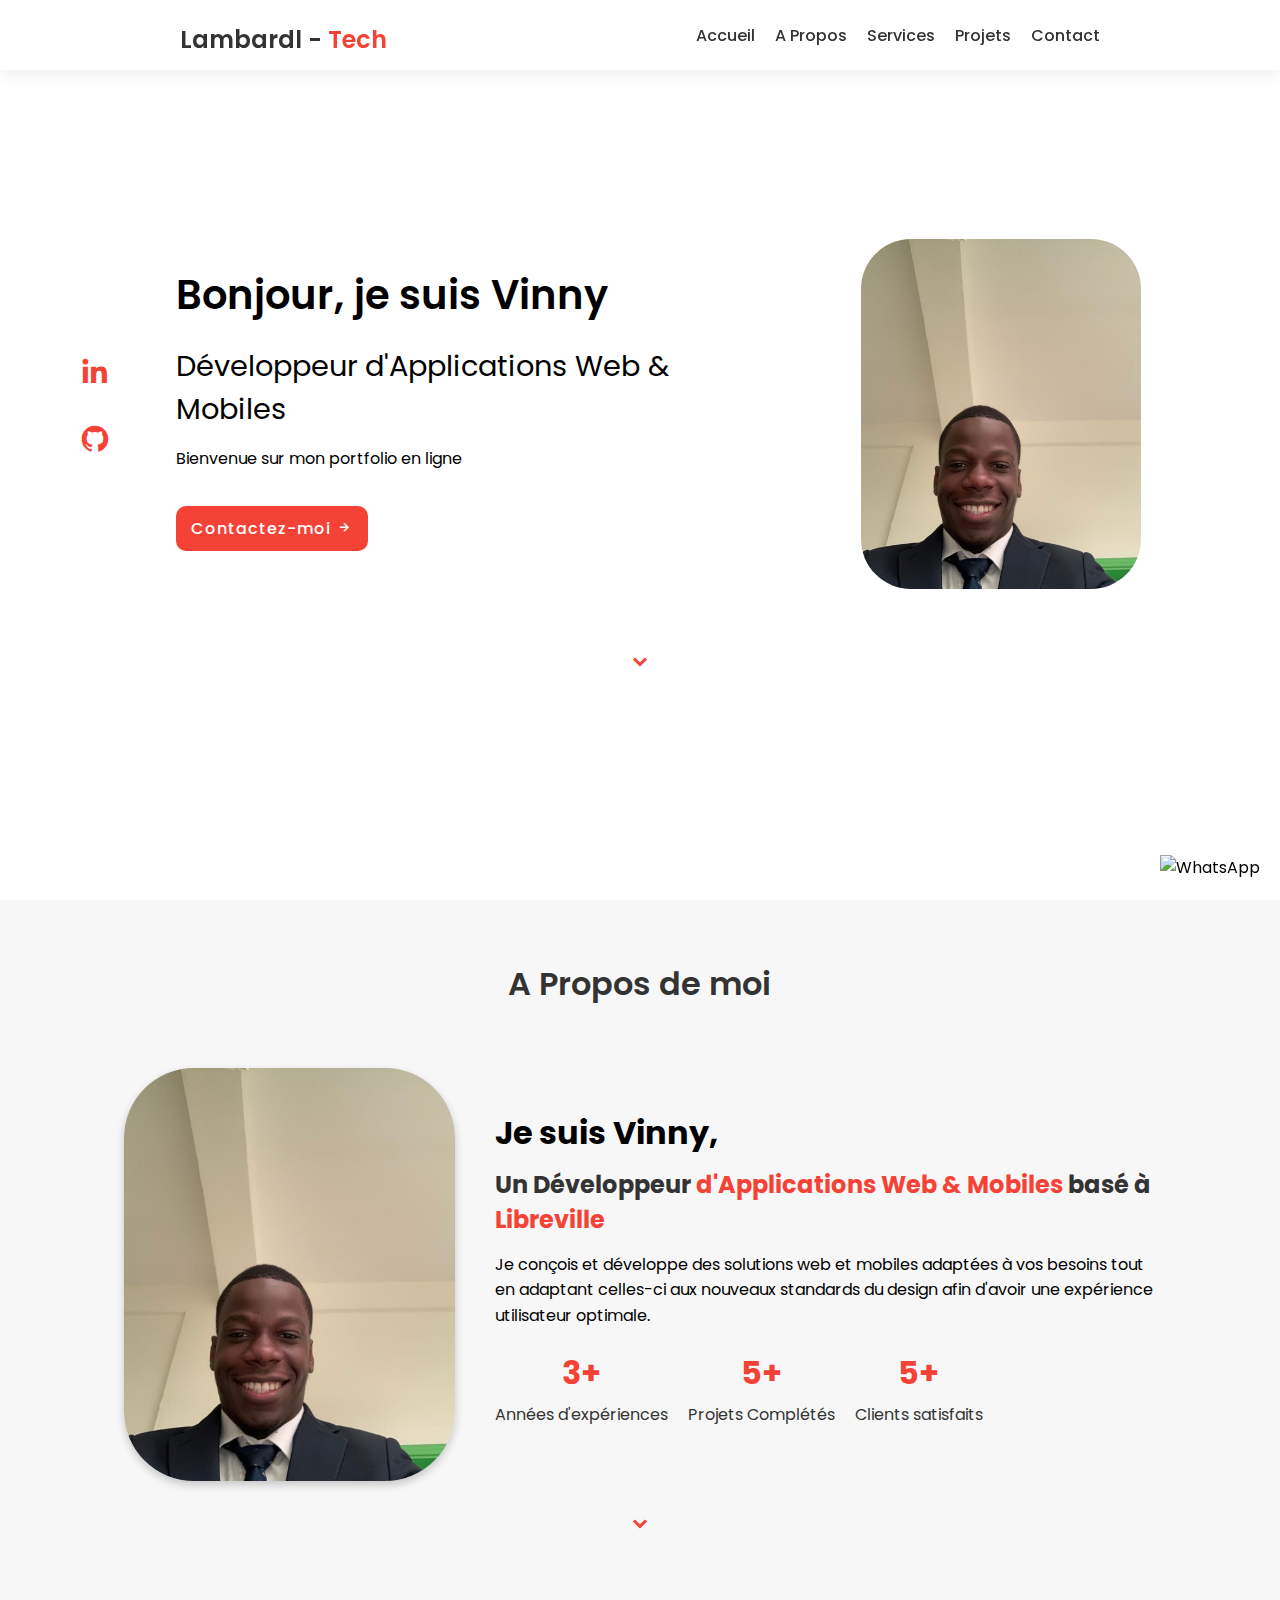
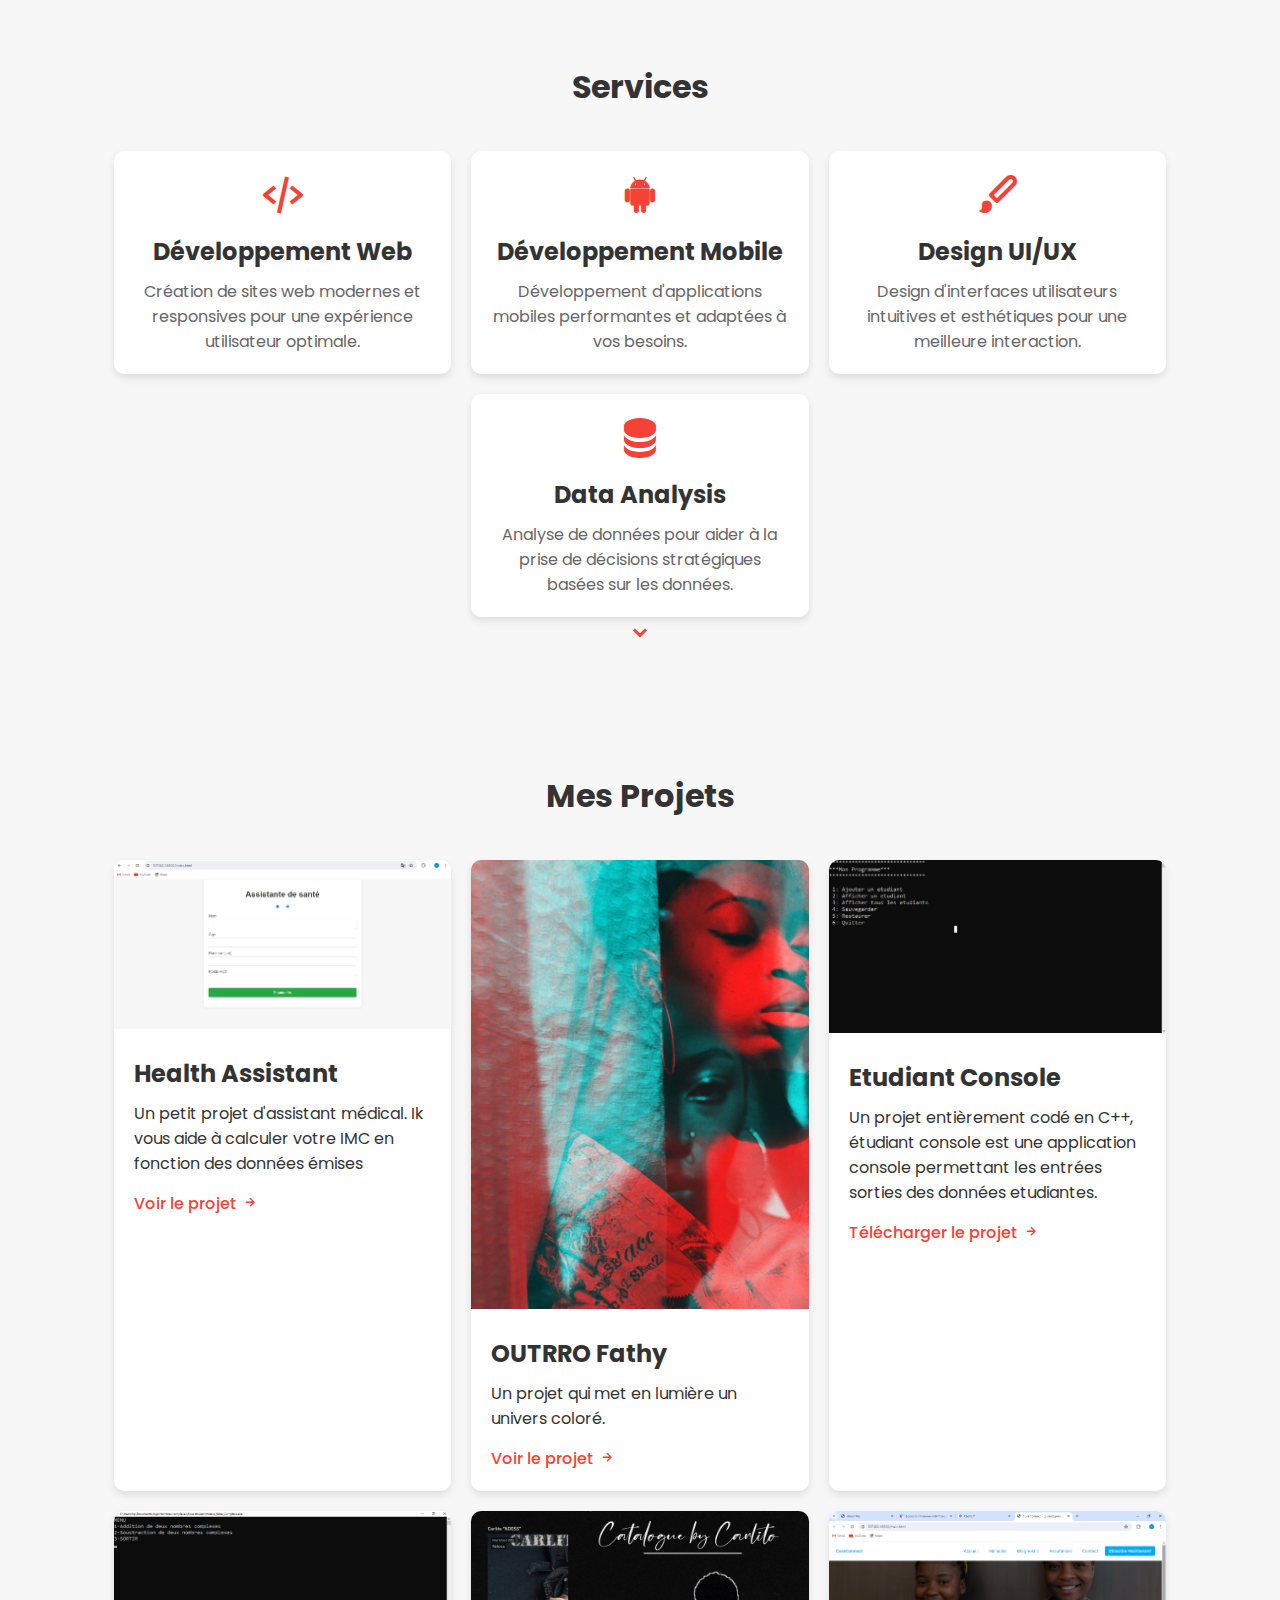
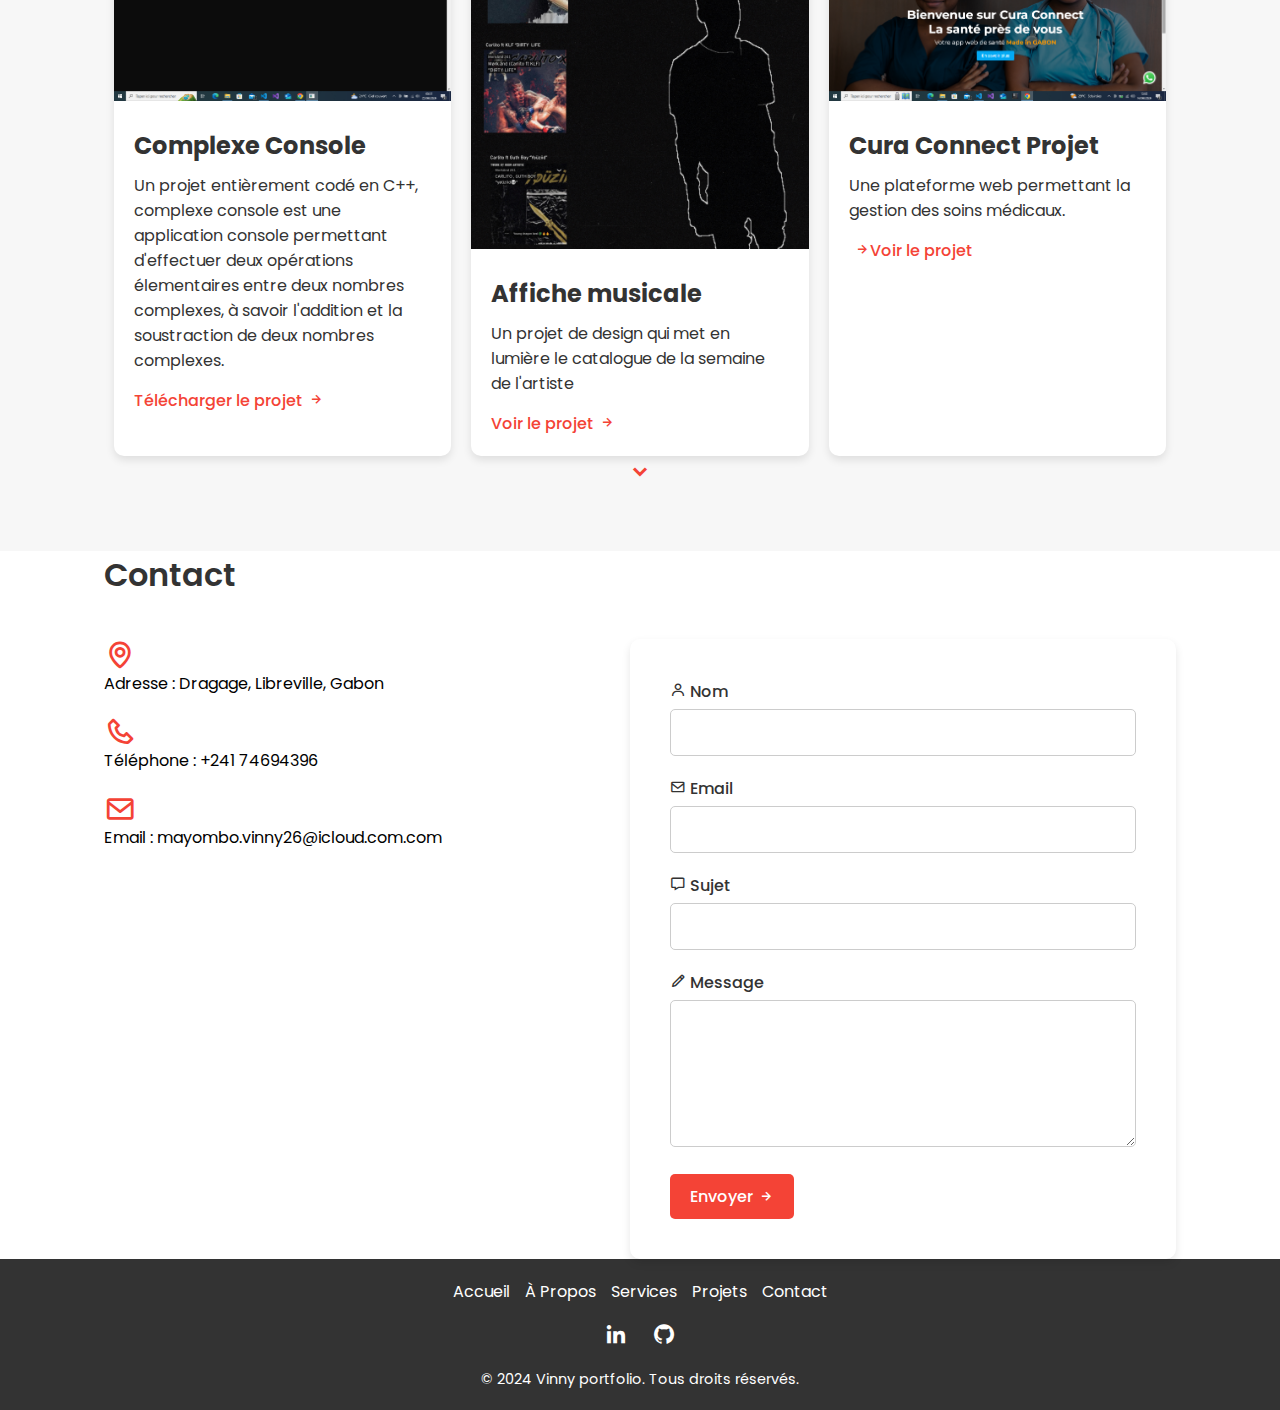
==== index.html @ c919f377 "changes" ====
<!DOCTYPE html>
<html lang="fr">
<head>
    <meta charset="UTF-8">
    <meta name="viewport" content="width=device-width, initial-scale=1.0">
    <meta name="description" content="Portfolio de Vinny, développeur d'applications web et mobile, présentant des projets et compétences en développement logiciel">
    <meta name="keywords" content="développement web, portfolio gabon, applications web, applications mobiles, Gabon">
    <link rel="stylesheet" href="styles/styles.css">

   
    <link href='https://unpkg.com/boxicons@2.1.4/css/boxicons.min.css' rel='stylesheet'>
    <link rel="preconnect" href="https://fonts.googleapis.com">
    <link rel="preconnect" href="https://fonts.gstatic.com" crossorigin>
    <link href="https://fonts.googleapis.com/css2?family=Poppins:ital,wght@0,100;0,200;0,300;0,400;0,500;1,100;1,200;1,300;1,400;1,500&display=swap" rel="stylesheet">

    <title>About Me</title>
</head>

<body>
  <!--Header part start-->
  <header class="header">
    <a href="./index.html" class="logo">
        <h1>Lambardl - <span>Tech</span></h1>
    </a>

    <ul class="menu">
        <li><a href="#home">Accueil</a></li>
        <li><a href="#about">A Propos</a></li>
        <li><a href="#services">Services</a></li>
        <li><a href="#projects">Projets</a></li>
        <li><a href="#contact">Contact</a></li>
    </ul>

    <div class="btn-menu">
        <i class="bx bx-menu"></i>
    </div>

    <!--WhatsApp dialog start-->
     <!--WhatsApp Dialog end-->

  </header>
  <!--Header part end-->

  <!--Section hero start-->

  <section class="hero hero-center" id="hero">
    <div class="hero-content">
        <div class="hero-social-media">
            <a href="https://www.linkedin.com/in/vinny-mayombo-82986121a?utm_source=share&utm_campaign=share_via&utm_content=profile&utm_medium=ios_app" target="_blank"><i class="bx bxl-linkedin"></i></a>
            <a href="https://github.com/Lambardl"><i class="bx bxl-github"></i></a>
        </div>

        <div class="hero-info">
            <h2>Bonjour, je suis Vinny</h2>
            <h3>Développeur d'Applications Web & Mobiles</h3>
            <p>Bienvenue sur mon portfolio en ligne</p>
            <a href="#contact" class="hero-btn">Contactez-moi<i class='bx bx-right-arrow-alt'></i></a>
        </div>

        <div class="hero-img">
            <img src="Img/vinny (2).JPG" alt="Photo du développeur web">
        </div>
    </div>
    <a href="#about" class="scroll-down-btn"><i class='bx bxs-chevron-down'></i></a>

    <div class="whatsapp-icon" id="whatsappIcon">
        <img src="https://upload.wikimedia.org/wikipedia/commons/6/6b/WhatsApp.svg" alt="WhatsApp">
    </div>
    <div class="whatsapp-dialog" id="whatsappDialog">
        <div class="dialog-header">
            <h2>Contactez-moi sur WhatsApp</h2>
            <span class="close-btn" id="closeBtn">&times;</span>
        </div>
        <div class="dialog-body">
            <p>Scannez le code QR ou cliquez sur le bouton ci-dessous pour discuter avec moi sur WhatsApp.</p>
            <img src="img/qr.jpeg" alt="QR Code WhatsApp">
            <a href="https://wa.me/+24174694396" target="_blank">Ouvrir WhatsApp</a>
        </div>
    </div>
  </section>
  <!--Section hero end-->

  <!--Section About start-->
  <section class="about" id="about">
    <div class="about-content hero-center">
        <h1 class="section-title-01">A Propos de moi</h1>
        <div class="content hero-center">
            <div class="about-img">
                <img src="Img/vinny (2).JPG" alt="Photo du développeur">
            </div>

            <div class="about-info">
                <div class="about-desc">
                    <h3>Je suis Vinny,</h3>
                    <h4>Un Développeur <span>d'Applications Web & Mobiles</span> basé à <span>Libreville</span></h4>
                    <p>
                        Je conçois et développe des solutions web et mobiles adaptées à vos besoins tout en adaptant 
                        celles-ci aux nouveaux standards du design afin d'avoir une expérience utilisateur optimale.
                    </p>
                </div>

                <ul class="about-list">
                    <li class="about-list-item">
                        <h3>3+</h3>
                        <span>Années d'expériences</span>
                    </li>

                    <li class="about-list-item">
                        <h3>5+</h3>
                        <span>Projets Complétés</span>
                    </li>

                    <li class="about-list-item">
                        <h3>5+</h3>
                        <span>Clients satisfaits</span>
                    </li>
                </ul>
            </div>
        </div>
        <a href="#services" class="scroll-down-btn"><i class='bx bxs-chevron-down'></i></a>
    </div>
  </section>
  <!--Section About end-->

  <!--Section services start-->
  <section class="services" id="services">
    <div class="services-content hero-center">
        <h1 class="section-title-01">Services</h1>
        <div class="services-list">
            <div class="service-item">
                <i class='bx bx-code-alt'></i>
                <h3>Développement Web</h3>
                <p>Création de sites web modernes et responsives pour une expérience utilisateur optimale.</p>
            </div>
            <div class="service-item">
                <i class='bx bxl-android'></i>
                <h3>Développement Mobile</h3>
                <p>Développement d'applications mobiles performantes et adaptées à vos besoins.</p>
            </div>
            <div class="service-item">
                <i class='bx bxs-paint'></i>
                <h3>Design UI/UX</h3>
                <p>Design d'interfaces utilisateurs intuitives et esthétiques pour une meilleure interaction.</p>
            </div>
            <div class="service-item">
                <i class='bx bxs-data'></i>
                <h3>Data Analysis</h3>
                <p>Analyse de données pour aider à la prise de décisions stratégiques basées sur les données.</p>
            </div>
        </div>
        <a href="#projets" class="scroll-down-btn"><i class='bx bxs-chevron-down'></i></a>
    </div>
</section>
<!--Section services end-->

<!--Section projets start-->
<section class="projects" id="projects">
    <div class="projects-content hero-center">
        <h1 class="section-title-01">Mes Projets</h1>
        <div class="projects-list">
            <div class="project-item">
                <img src="Img/Capture d’écran (133).png" alt="Project 1">
                <div class="project-info">
                    <h3>Health Assistant</h3>
                    <p>Un petit projet d'assistant médical. Ik vous aide à calculer votre IMC en fonction des données émises</p>
                    <a href="projet.html" class="project-link">Voir le projet<i class='bx bx-right-arrow-alt'></i></a>
                </div>
            </div>
            <div class="project-item">
                <img src="Img/OUTRRO FATHY.jpg" alt="Project 2">
                <div class="project-info">
                    <h3>OUTRRO Fathy</h3>
                    <p>Un projet qui met en lumière un univers coloré.</p>
                    <a href="Img/OUTRRO FATHY.jpg" class="project-link">Voir le projet<i class='bx bx-right-arrow-alt'></i></a>
                </div>
            </div>

            <div class="project-item">
                <img src="Img/Capture d’écran (135).png" alt="Project 2">
                <div class="project-info">
                    <h3>Etudiant Console</h3>
                    <p>Un projet entièrement codé en C++, étudiant console est une application console permettant les entrées sorties des données etudiantes.</p>
                    <a href="Etudiant_console.zip" class="project-link">Télécharger le projet<i class='bx bx-right-arrow-alt'></i></a>
                </div>
            </div>

            <div class="project-item">
                <img src="Img/Capture d’écran (136).png" alt="Project 2">
                <div class="project-info">
                    <h3>Complexe Console</h3>
                    <p>Un projet entièrement codé en C++, complexe console est une application console permettant d'effectuer deux opérations élementaires entre deux nombres complexes, à savoir l'addition et la soustraction de deux nombres complexes.</p>
                    <a href="Algo Nombres complexes.zip" class="project-link">Télécharger le projet<i class='bx bx-right-arrow-alt'></i></a>
                </div>
            </div>

            <div class="project-item">
                <img src="Img/BANIERE CARLITO1.jpg" alt="Project 2">
                <div class="project-info">
                    <h3>Affiche musicale</h3>
                    <p>Un projet de design qui met en lumière le catalogue de la semaine de l'artiste</p>
                    <a href="Img/BANIERE CARLITO1.jpg" class="project-link">Voir le projet<i class='bx bx-right-arrow-alt'></i></a>
                </div>
            </div>
            <div class="project-item">
                <img src="Img/cura.png" alt="Project 3">
                <div class="project-info">
                    <h3>Cura Connect Projet</h3>
                    <p>Une plateforme web permettant la gestion des soins médicaux.</p>
                    <a href="projet.html" class="project-link" target="_blank"><i class='bx bx-right-arrow-alt'></i>Voir le projet</a>
                </div>
            </div>
        </div>
    </div>
    <a href="#contact" class="scroll-down-btn"><i class='bx bxs-chevron-down'></i></a>

</section>
<!--Section projets end-->

<!--Section contact start-->
<section id="contact">
        <div class="contact-content hero-center">
        <h1 class="section-title-01">Contact</h1>
        <div class="contact-info">
            <div class="contact-details">
                <div class="contact-address">
                    <i class='bx bx-map'></i>
                    <p>Adresse : Dragage, Libreville, Gabon</p>
                </div>
                <div class="contact-phone">
                    <i class='bx bx-phone'></i>
                    <p>Téléphone : +241 74694396</p>
                </div>
                <div class="contact-email">
                    <i class='bx bx-envelope'></i>
                    <p>Email : mayombo.vinny26@icloud.com.com</p>
                </div>
                
            </div>

            <div class="contact-form">
                <form action="https://formspree.io/f/xpzvvyjk" method="post">
                    <div class="form-group">
                        <label for="name"><i class='bx bx-user'></i> Nom</label>
                        <input type="text" id="name" name="name" required>
                    </div>
                    <div class="form-group">
                        <label for="email"><i class='bx bx-envelope'></i> Email</label>
                        <input type="email" id="email" name="email" required>
                    </div>
                    <div class="form-group">
                        <label for="subject"><i class='bx bx-message'></i> Sujet</label>
                        <input type="text" id="subject" name="subject" required>
                    </div>
                    <div class="form-group">
                        <label for="message"><i class='bx bx-pencil'></i> Message</label>
                        <textarea id="message" name="message" rows="5" required></textarea>
                    </div>
                    <button type="submit" class="contact-btn">Envoyer <i class='bx bx-right-arrow-alt'></i></button>
                </form>
            </div>
        </div>
    </div>
</section>

<!--Section contact end-->



 









    <!--Footer part start-->
    <footer class="footer">
        <div class="footer-content">
            <div class="footer-links">
                <a href="#hero">Accueil</a>
                <a href="#about">À Propos</a>
                <a href="#services">Services</a>
                <a href="#projects">Projets</a>
                <a href="#contact">Contact</a>
            </div>
            <div class="footer-social-media">
                <a href="https://www.linkedin.com/in/vinny-mayombo-82986121a?utm_source=share&utm_campaign=share_via&utm_content=profile&utm_medium=ios_app"><i class="bx bxl-linkedin"></i></a>
                <a href="https://github.com/Lambardl"><i class="bx bxl-github"></i></a>
            </div>
            <div class="footer-info">
                <p>&copy; 2024 Vinny portfolio. Tous droits réservés.</p>
            </div>
        </div>
    </footer>
    <!--Footer part end-->

    <!--Script Js-->
    <script src="main.js"></script>
</body>
</html>
---- styles/styles.css ----
/*Reset and global start*/
*{
    padding: 0;
    margin: 0;
    box-sizing: border-box;
    font-family: 'Poppins', sans-serif;
    list-style: none;
    text-decoration: none;
    border: 0;
    outline: none;
}

img{
    width: 100%;
}

:root{
    --light-grey-color: #f7f7f7;
    --white-color: #fff;
    --yellow-color: #ffeb3b;
    --orange-color: #ff9800;
    --red-color: #f44336;
    --dark-red-color: #db271a;
    --medium-blue-color: #03a9f4;
    --dark-blue-color: #0288d1;
    --green-color: #4caf50;
    --black-color: #333;
}
/*Reset and global end*/

/*Header part start*/
.header{
    position: fixed;
    padding: 0 2%;
    top: 0;
    width: 100%;
    height: 70px;
    display: flex;
    align-items: center;
    justify-content: space-around;
    background: var(--white-color);
    z-index: 100;
    box-shadow: 0 0 20px rgb(0 0 0 /10%);
}

.header .logo h1{
    color: var(--black-color);
    font-size: 1.5rem;
    font-weight: 590;
    padding-top: 8px;
}

.header .logo  h1 span{
    color: var(--red-color);
}

.header .menu{
    display: flex;
    gap: 20px;
}

.header .menu li a{
    color: var(--black-color);
    font-size: 1rem;
    font-weight: 500;
}

.header .menu li a:hover{
    color: var(--dark-red-color);
    transition: all .4s ease;
}

.header .btn-menu{
    color: var(--red-color);
    font-size: 1.5rem;
    display: none;
}
/*Header part end*/


/*Section hero start*/
.hero {
    position: relative;
    max-width: 1250px;
    min-height: 100vh;
    margin: 0 auto;
    padding: 60px 5%;
    display: flex;
    flex-direction: column;
    justify-content: center;
    align-items: center;
    text-align: center;
}

.hero-content {
    display: flex;
    flex-wrap: wrap;
    justify-content: space-between;
    align-items: center;
    width: 100%;
    max-width: 1200px;
    gap: 20px;
}

.hero-social-media {
    display: flex;
    flex-direction: column;
    margin-right: 40px;
}

.hero-social-media a {
    color: var(--red-color);
    font-size: 2rem;
    margin: 10px 0;
    transition: transform 0.3s;
}

.hero-social-media a:hover {
    color: var(--dark-red-color);
    transform: translateY(-3px);
}

.hero-info {
    max-width: 600px;
    text-align: left;
}

.hero-info h2 {
    font-size: 2.5rem;
    font-weight: 600;
    margin-bottom: 20px;
}

.hero-info h3 {
    font-size: 1.8rem;
    font-weight: 400;
    margin-bottom: 15px;
}

.hero-info p {
    font-size: 1rem;
    max-width: 360px;
    margin-bottom: 10px;
}

.hero-btn {
    background: var(--red-color);
    color: var(--white-color);
    font-size: 1rem;
    font-weight: 500;
    display: inline-block;
    margin-top: 5px;
    padding: 10px 15px;
    letter-spacing: 1px;
    border-radius: 10px;
    transition: background 0.3s, transform 0.3s;
}

.hero-btn:hover {
    background: var(--dark-red-color);
    transform: translateY(-3px);
}

.hero-img {
    flex-shrink: 0;
}

.hero-img img {
    width: 70%;
    margin-top: 20px;
    max-width: 400px;
    border-radius: 50px;
    transition: transform 0.3s;
}

.hero-img img:hover {
    transform: scale(1.05);
}

.scroll-down-btn {
    font-size: 1.5rem;
    margin-top: 50px;
    color: var(--red-color);
    cursor: pointer;
}

.scroll-down-btn i {
    animation: scroll-down 2s ease infinite;
}

@keyframes scroll-down {
    0% {
        transform: translateY(0);
    }
    30% {
        transform: translateY(10px);
    }
    100% {
        transform: translateY(0);
    }
}
.whatsapp-icon {
    position: fixed;
    bottom: 20px;
    right: 20px;
    z-index: 1000;
    cursor: pointer;
    transition: transform 0.3s;
}

.whatsapp-icon img {
    width: 60px;
    height: 60px;
}

.whatsapp-icon:hover {
    transform: scale(1.1);
}

/* WhatsApp Dialog start */
.whatsapp-dialog {
    display: none;
    position: fixed;
    bottom: 80px;
    right: 20px;
    width: 300px;
    background-color: var(--white-color);
    box-shadow: 0 0 10px rgba(0, 0, 0, 0.3);
    border-radius: 10px;
    overflow: hidden;
    z-index: 1000;
}

.whatsapp-dialog .dialog-header {
    background-color: var(--green-color);
    color: var(--white-color);
    padding: 10px;
    display: flex;
    justify-content: space-between;
    align-items: center;
}

.whatsapp-dialog .dialog-header h2 {
    font-size: 1.2rem;
    margin: 0;
}

.whatsapp-dialog .dialog-header .close-btn {
    font-size: 1.5rem;
    cursor: pointer;
}

.whatsapp-dialog .dialog-body {
    padding: 10px;
    text-align: center;
}

.whatsapp-dialog .dialog-body img {
    width: 100%;
    height: auto;
    margin-bottom: 10px;
}

.whatsapp-dialog .dialog-body a {
    display: inline-block;
    background-color: var(--green-color);
    color: var(--white-color);
    padding: 10px 20px;
    border-radius: 5px;
    text-decoration: none;
    transition: background 0.3s;
}

.whatsapp-dialog .dialog-body a:hover {
    background-color: var(--dark-blue-color);
}

/*Section hero end*/

/*Section about start*/
.about {
    background: var(--light-grey-color);
    padding: 60px 0;
    text-align: center;
}

.about-content {
    max-width: 1200px;
    margin: 0 auto;
    padding: 0 5%;
}

.section-title-01 {
    font-size: 2rem;
    font-weight: 600;
    color: var(--black-color);
    position: relative;
    z-index: 1;
}


.content {
    display: flex;
    flex-wrap: wrap;
    justify-content: center;
    align-items: center;
    margin-top: 40px;
}

.about-img {
    flex: 1;
    margin: 20px;
}

.about-img img {
    width: 100%;
    max-width: 400px;
    border-radius: 70px;
    box-shadow: 0 4px 8px rgba(0, 0, 0, 0.2);
    transition: transform 0.3s ease;
}

.about-img img:hover {
    transform: scale(1.05);
}

.about-info {
    flex: 2;
    margin: 20px;
    text-align: left;
}

.about-desc h3 {
    font-size: 2rem;
    margin-bottom: 10px;
}

.about-desc h4 {
    font-size: 1.5rem;
    margin-bottom: 15px;
    color: var(--black-color);
}

.about-desc p {
    font-size: 1rem;
    margin-bottom: 20px;
    line-height: 1.6;
}

.about-desc span {
    color: var(--red-color);
    font-weight: bold;
}

.about-list {
    display: flex;
    gap: 20px;
    margin-bottom: 20px;
}

.about-list-item {
    text-align: center;
}

.about-list-item h3 {
    font-size: 2rem;
    color: var(--red-color);
    margin-bottom: 5px;
}

.about-list-item span {
    font-size: 1rem;
    color: var(--black-color);
}

.hero-btn {
    background: var(--red-color);
    color: var(--white-color);
    font-size: 1rem;
    font-weight: 500;
    display: inline-block;
    margin-top: 25px;
    padding: 10px 15px;
    letter-spacing: 1px;
    border-radius: 10px;
    transition: background 0.3s, transform 0.3s;
}

.hero-btn i {
    margin-left: 5px;
}

.hero-btn:hover {
    background: var(--dark-red-color);
    transform: translateY(-3px);
}
/*Section about end*/

/*Section services start*/
.services {
    background: var(--light-grey-color);
    padding: 60px 0;
    text-align: center;
}

.services-content {
    max-width: 1200px;
    margin: 0 auto;
    padding: 0 5%;
}

.services .section-title-01 {
    font-size: 2rem;
    font-weight: bold;
    color: var(--black-color);
    position: relative;
    z-index: 1;
}


.services-list {
    display: flex;
    flex-wrap: wrap;
    justify-content: center;
    gap: 20px;
    margin-top: 40px;
}

.service-item {
    background: var(--white-color);
    padding: 20px;
    width: calc(33.333% - 20px);
    box-shadow: 0 4px 8px rgba(0, 0, 0, 0.1);
    border-radius: 10px;
    text-align: center;
    transition: transform 0.3s ease;
}

.service-item i {
    font-size: 3rem;
    color: var(--red-color);
    margin-bottom: 15px;
}

.service-item h3 {
    font-size: 1.5rem;
    margin-bottom: 10px;
    color: var(--black-color);
}

.service-item p {
    font-size: 1rem;
    color: #666;
}

.service-item:hover {
    transform: translateY(-10px);
}
/*Section services end*/


/*Section projets start*/
.projects {
    background: var(--light-grey-color);
    padding: 60px 0;
    text-align: center;
}

.projects-content {
    max-width: 1200px;
    margin: 0 auto;
    padding: 0 5%;
}

.projects .section-title-01 {
    font-size: 2rem;
    font-weight: bold;
    color: var(--black-color);
    position: relative;
    z-index: 1;
}


.projects-list {
    display: flex;
    flex-wrap: wrap;
    justify-content: center;
    gap: 20px;
    margin-top: 40px;
}

.project-item {
    background: var(--white-color);
    border-radius: 10px;
    box-shadow: 0 4px 8px rgba(0, 0, 0, 0.1);
    overflow: hidden;
    width: calc(33.333% - 20px);
    transition: transform 0.3s ease;
    text-align: left;
}

.project-item img {
    width: 100%;
    height: auto;
}

.project-info {
    padding: 20px;
}

.project-info h3 {
    font-size: 1.5rem;
    color: var(--black-color);
    margin-bottom: 10px;
}

.project-info p {
    font-size: 1rem;
    color: var(--black-color);
    margin-bottom: 15px;
}

.project-link {
    display: inline-block;
    color: var(--red-color);
    font-size: 1rem;
    font-weight: 500;
    text-decoration: none;
    transition: color 0.3s;
}

.project-link i {
    margin-left: 5px;
}

.project-link:hover {
    color: var(--dark-red-color);
}

.project-item:hover {
    transform: translateY(-10px);
}
/*Section projets end*/

/*Section Contact start*/
.contact {
    background: var(--light-grey-color);
    padding: 60px 0;
    text-align: center;
}

.contact-content {
    max-width: 1200px;
    margin: 0 auto;
    padding: 0 5%;
}

.contact .section-title-01 {
    font-size: 3rem;
    font-weight: bold;
    color: var(--dark-blue-color);
    position: relative;
    z-index: 1;
}

.contact-info {
    display: flex;
    justify-content: center;
    align-items: flex-start;
    gap: 60px;
    margin-top: 40px;
}

.contact-details {
    flex: 1;
    text-align: left;
}

.contact-details div {
    margin-bottom: 20px;
}

.contact-details i {
    font-size: 2rem;
    margin-right: 10px;
    vertical-align: middle;
    color: var(--red-color);
}

.contact-form {
    flex: 1;
    background: var(--white-color);
    padding: 40px;
    box-shadow: 0 4px 8px rgba(0, 0, 0, 0.1);
    border-radius: 10px;
    text-align: left;
}

.form-group {
    margin-bottom: 20px;
}

.form-group label {
    display: block;
    margin-bottom: 5px;
    font-weight: 500;
    color: var(--black-color);
}

.form-group input,
.form-group textarea {
    width: 100%;
    padding: 10px;
    border: 1px solid #ccc;
    border-radius: 5px;
    font-size: 1rem;
    color: var(--black-color);
}

.contact-btn {
    background: var(--red-color);
    color: var(--white-color);
    font-size: 1rem;
    font-weight: 500;
    padding: 10px 20px;
    border: none;
    border-radius: 5px;
    cursor: pointer;
    display: flex;
    align-items: center;
}

.contact-btn i {
    margin-left: 5px;
}

.contact-btn:hover {
    background: var(--dark-red-color);
}
/*Section contact end*/








/*Footer part start*/
.footer {
    background: var(--black-color);
    color: var(--white-color);
    padding: 20px 0;
    text-align: center;
}

.footer-content {
    max-width: 1200px;
    margin: 0 auto;
    padding: 0 5%;
}

.footer-links {
    display: flex;
    justify-content: center;
    gap: 15px;
    margin-bottom: 15px;
}

.footer-links a {
    color: var(--white-color);
    text-decoration: none;
    font-size: 1rem;
}

.footer-links a:hover {
    text-decoration: underline;
}

.footer-social-media {
    margin-bottom: 15px;
}

.footer-social-media a {
    color: var(--white-color);
    font-size: 1.5rem;
    margin: 0 10px;
    text-decoration: none;
}

.footer-social-media a:hover {
    color: var(--red-color);
}

.footer-info p {
    font-size: 0.9rem;
    margin: 0;
}
/*Footer part end*/

/* Responsive Styles */
@media (max-width:1200px){
    .header {
        padding: 10px 20px;
    }

    .header .btn-menu {
        display: flex;
    }

    .header .menu {
        position: fixed;
        top: 0;
        left: 100%;
        height: 100vh;
        width: 100%;
        max-width: 300px;
        background: var(--white-color);
        flex-direction: column;
        justify-content: center;
        align-items: center;
        transition: 0.3s;
        z-index: 1000;
    }

    .header .menu li {
        margin-bottom: 20px;
    }

    .header .btn-menu i {
        cursor: pointer;
    }

    .header .menu.show {
        left: 0;
    }
}



@media (max-width: 768px) {
    .header {
        padding: 10px 20px;
    }

    .header .btn-menu {
        display: flex;
    }

    .header .menu {
        position: fixed;
        top: 0;
        left: 100%;
        height: 100vh;
        width: 100%;
        max-width: 300px;
        background: var(--white-color);
        flex-direction: column;
        justify-content: center;
        align-items: center;
        transition: 0.3s;
        z-index: 1000;
    }

    .header .menu li {
        margin-bottom: 20px;
    }

    .header .btn-menu i {
        cursor: pointer;
    }

    .header .menu.show {
        left: 0;
    }

    
}

@media screen and (max-width: 1024px) {
    .service-item {
        width: calc(50% - 20px);
    }
}

@media screen and (max-width: 768px) {
    .service-item {
        width: 100%;
    }
}

/* Styles pour la section Projets */

.projects {
    background: var(--light-grey-color);
    padding: 60px 0;
    text-align: center;
}

.projects-content {
    max-width: 1200px;
    margin: 0 auto;
    padding: 0 5%;
}

.projects .section-title-01 {
    font-size: 2rem;
    font-weight: bold;
    color: var(--black-color);
    position: relative;
    z-index: 1;
}

.projects-list {
    display: flex;
    flex-wrap: wrap;
    justify-content: center;
    gap: 20px;
    margin-top: 40px;
}

.project-item {
    background: var(--white-color);
    border-radius: 10px;
    box-shadow: 0 4px 8px rgba(0, 0, 0, 0.1);
    overflow: hidden;
    width: calc(33.333% - 20px);
    transition: transform 0.3s ease;
    text-align: left;
}

.project-item img {
    width: 100%;
    height: auto;
}

.project-info {
    padding: 20px;
}

.project-info h3 {
    font-size: 1.5rem;
    color: var(--black-color);
    margin-bottom: 10px;
}

.project-info p {
    font-size: 1rem;
    color: var(--black-color);
    margin-bottom: 15px;
}

.project-link {
    display: inline-block;
    color: var(--red-color);
    font-size: 1rem;
    font-weight: 500;
    text-decoration: none;
    transition: color 0.3s;
}

.project-link:hover {
    color: var(--dark-red-color);
}

.project-item:hover {
    transform: translateY(-10px);
}

@media screen and (max-width: 1024px) {
    .project-item {
        width: calc(50% - 20px);
    }
}

@media screen and (max-width: 768px) {
    .project-item {
        width: 100%;
    }
}

/* Styles pour la section Contact */

.contact {
    background: var(--light-grey-color);
    padding: 60px 0;
    text-align: center;
}

.contact-content {
    max-width: 1200px;
    margin: 0 auto;
    padding: 0 5%;
}

.contact .section-title-01 {
    font-size: 3rem;
    font-weight: bold;
    color: var(--dark-blue-color);
    position: relative;
    z-index: 1;
}

.contact-info {
    display: flex;
    justify-content: center;
    align-items: flex-start;
    gap: 60px;
}

/* Styles pour la section Contact (suite) */

.contact-details {
    flex: 1;
    text-align: left;
}

.contact-details div {
    margin-bottom: 20px;
}

.contact-details i {
    font-size: 2rem;
    margin-right: 10px;
    vertical-align: middle;
    color: var(--red-color);
}

.contact-form {
    flex: 1;
    background: var(--white-color);
    padding: 40px;
    box-shadow: 0 4px 8px rgba(0, 0, 0, 0.1);
    border-radius: 10px;
    text-align: left;
}

.form-group {
    margin-bottom: 20px;
}

.form-group label {
    display: block;
    margin-bottom: 5px;
    font-weight: 500;
    color: var(--black-color);
}

.form-group input,
.form-group textarea {
    width: 100%;
    padding: 10px;
    border: 1px solid #ccc;
    border-radius: 5px;
    font-size: 1rem;
    color: var(--black-color);
}

.contact-btn {
    background: var(--red-color);
    color: var(--white-color);
    font-size: 1rem;
    font-weight: 500;
    padding: 10px 20px;
    border: none;
    border-radius: 5px;
    cursor: pointer;
    display: flex;
    align-items: center;
}

.contact-btn i {
    margin-left: 5px;
}

.contact-btn:hover {
    background: var(--dark-red-color);
}

@media screen and (max-width: 768px) {
    .contact-info {
        flex-direction: column;
        gap: 40px;
    }
}

/* Styles pour la section Footer */

.footer {
    background: var(--black-color);
    color: var(--white-color);
    padding: 20px 0;
    text-align: center;
}

.footer-content {
    max-width: 1200px;
    margin: 0 auto;
    padding: 0 5%;
}

.footer-links {
    display: flex;
    justify-content: center;
    gap: 15px;
    margin-bottom: 15px;
}

.footer-links a {
    color: var(--white-color);
    text-decoration: none;
    font-size: 1rem;
}

.footer-links a:hover {
    text-decoration: underline;
}

.footer-social-media {
    margin-bottom: 15px;
}

.footer-social-media a {
    color: var(--white-color);
    font-size: 1.5rem;
    margin: 0 10px;
    text-decoration: none;
}

.footer-social-media a:hover {
    color: var(--red-color);
}

.footer-info p {
    font-size: 0.9rem;
    margin: 0;
}

/* Media queries généraux */

@media screen and (max-width: 1024px) {
    .hero-content {
        padding: 60px 3%;
    }
}

@media screen and (max-width: 768px) {
    .hero-content {
        padding: 60px 2%;
    }

    .hero-info,
    .hero-social-media {
        margin-right: 0;
        text-align: center;
    }

    .hero-social-media a {
        margin: 10px;
    }

    .hero-img img {
        margin-top: 10px;
    }

    .about-img,
    .about-info {
        flex: 1;
        margin: 10px 0;
    }

    .about-img img{
        width: 100px;
        border-radius: 20px;
    }

    .services-list,
    .projects-list,
    .contact-info {
        flex-direction: column;
        gap: 40px;
    }

    .service-item,
    .project-item {
        width: 100%;
    }

    .contact-details,
    .contact-form {
        flex: 100%;
        margin-right: 0;
    }

    .footer-links {
        flex-wrap: wrap;
    }
}
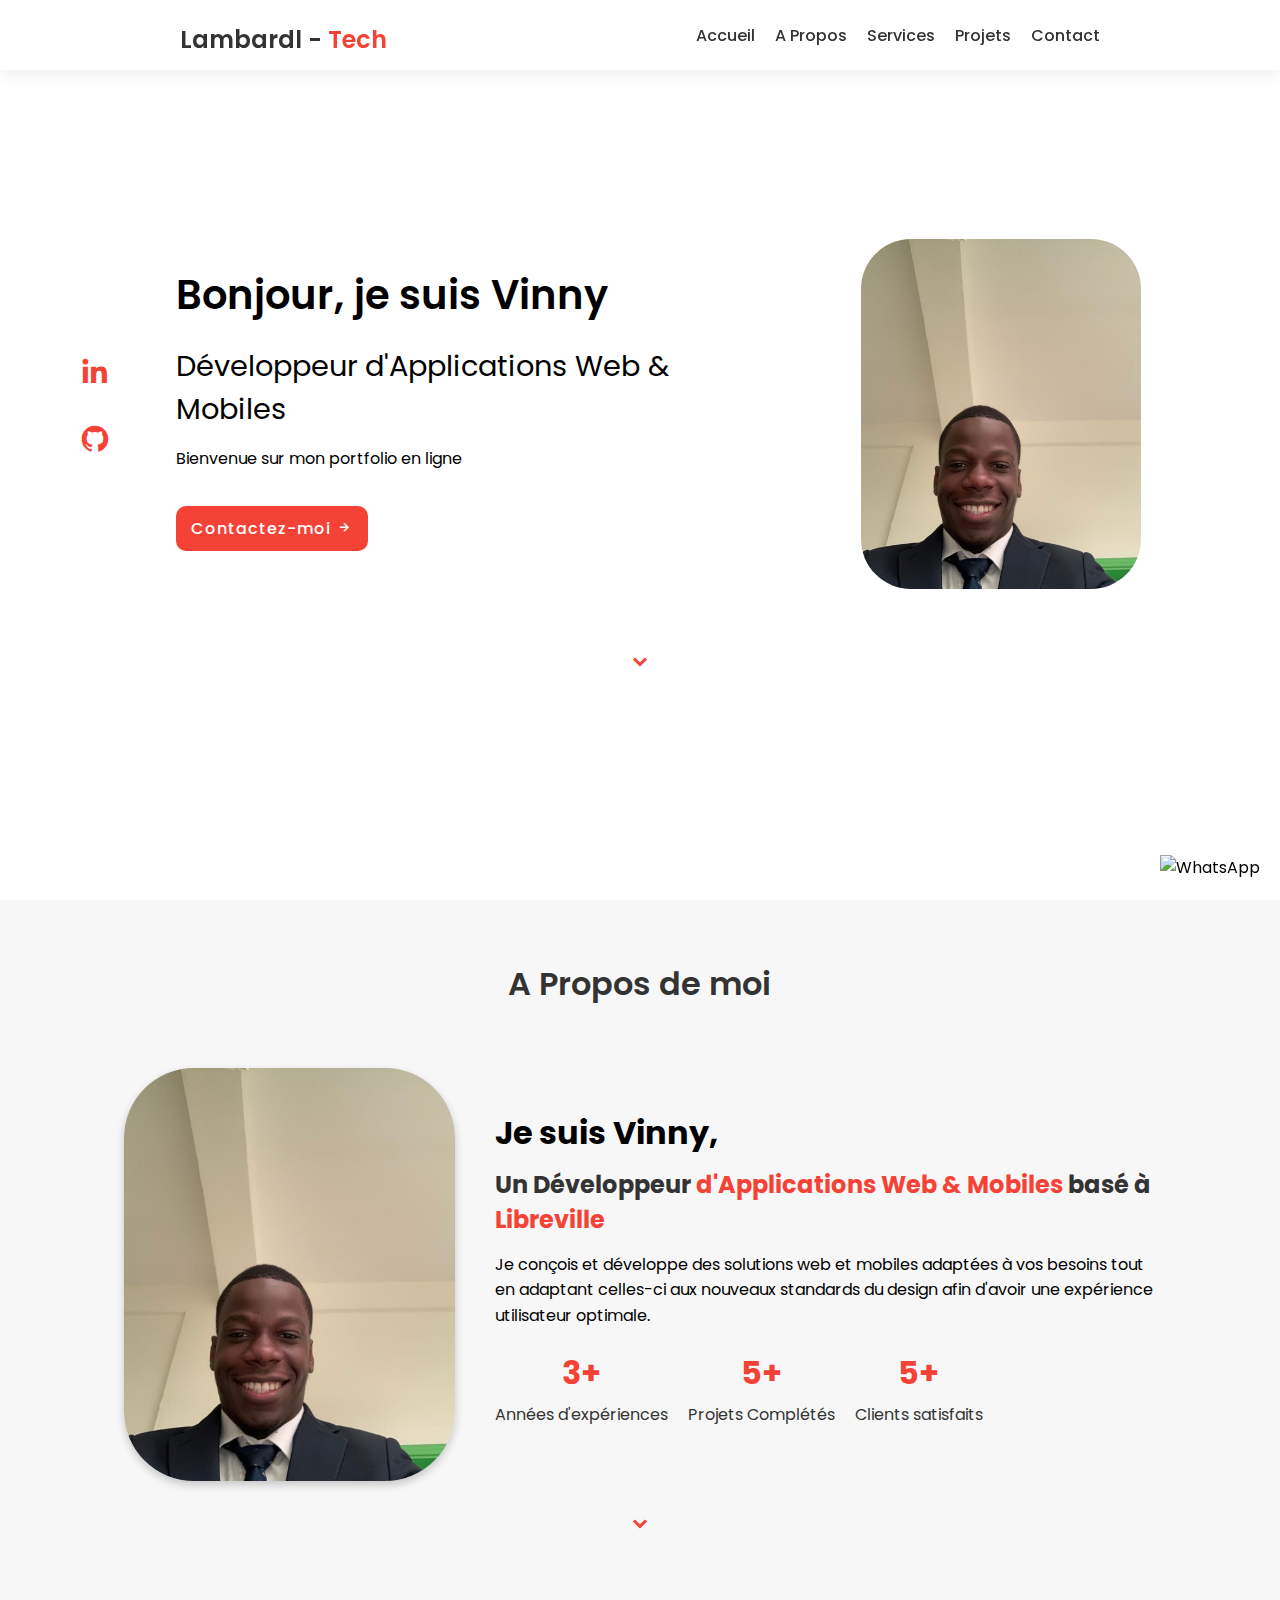
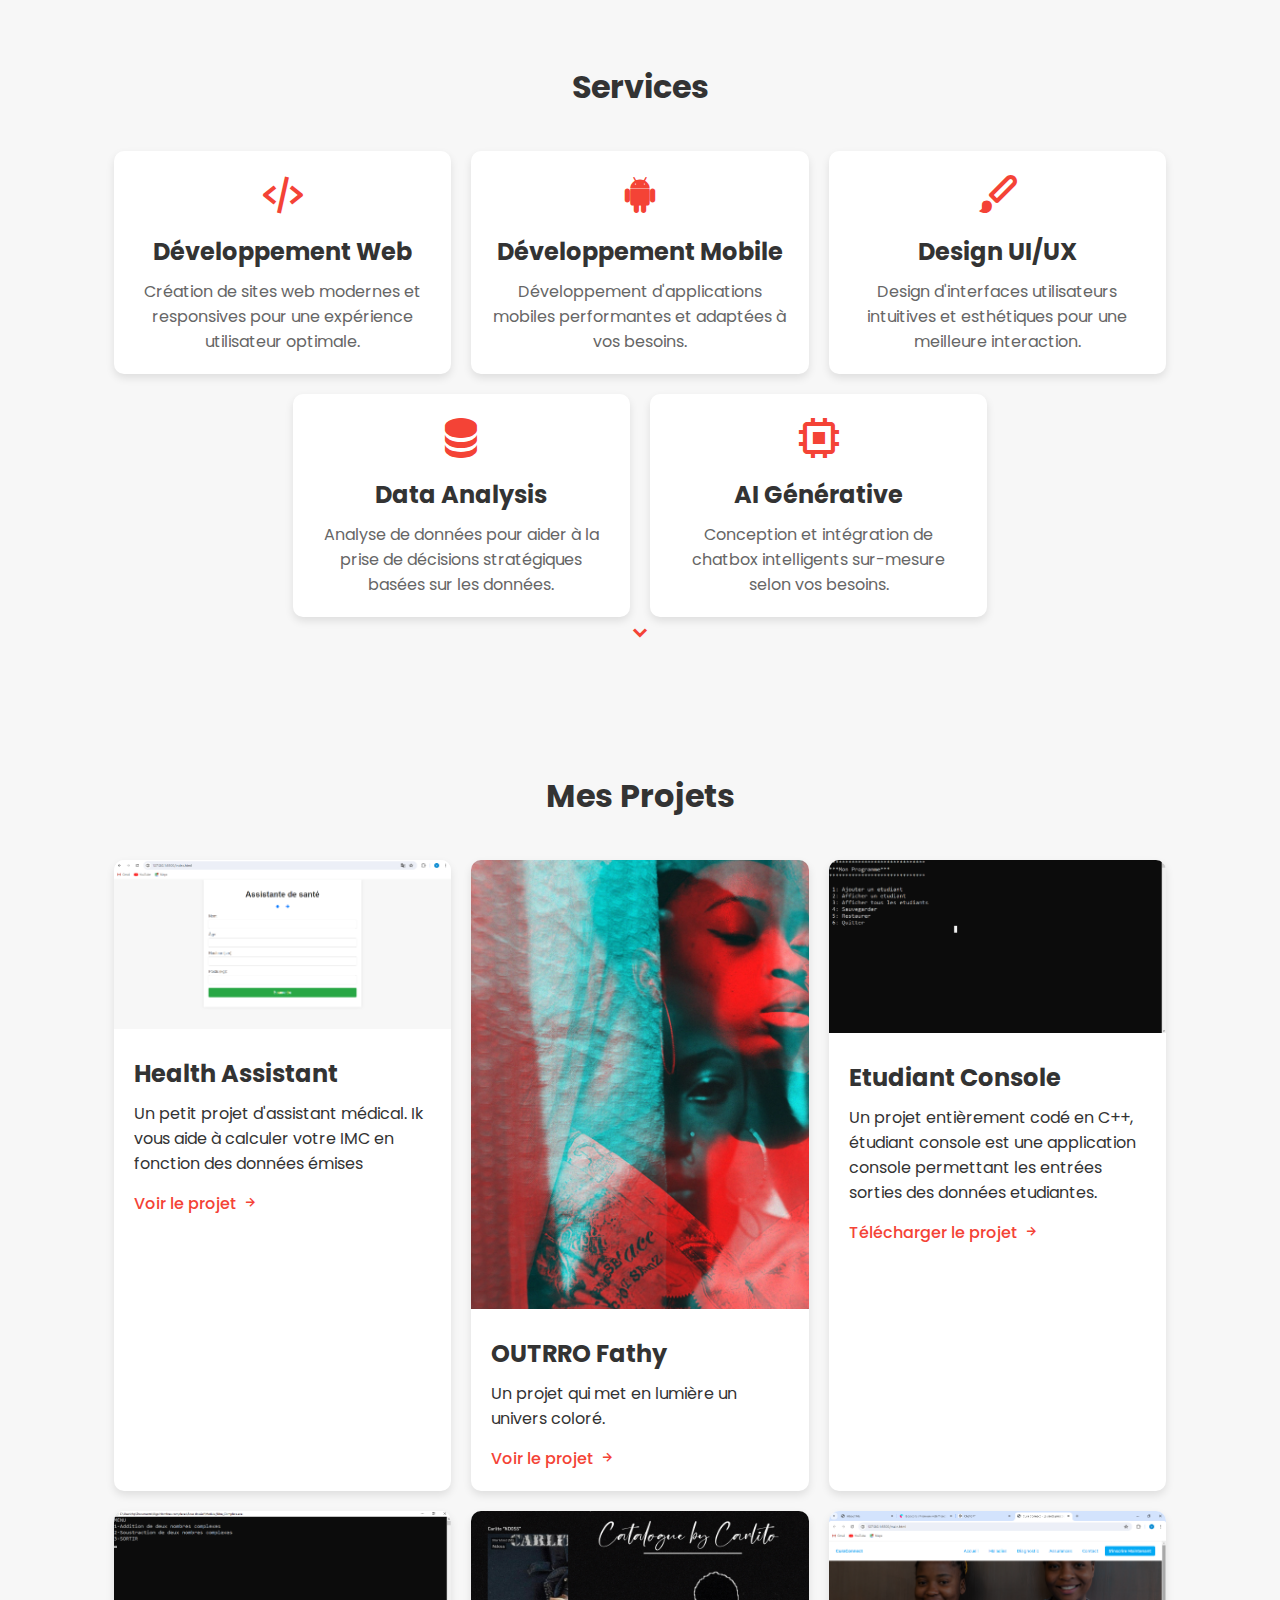
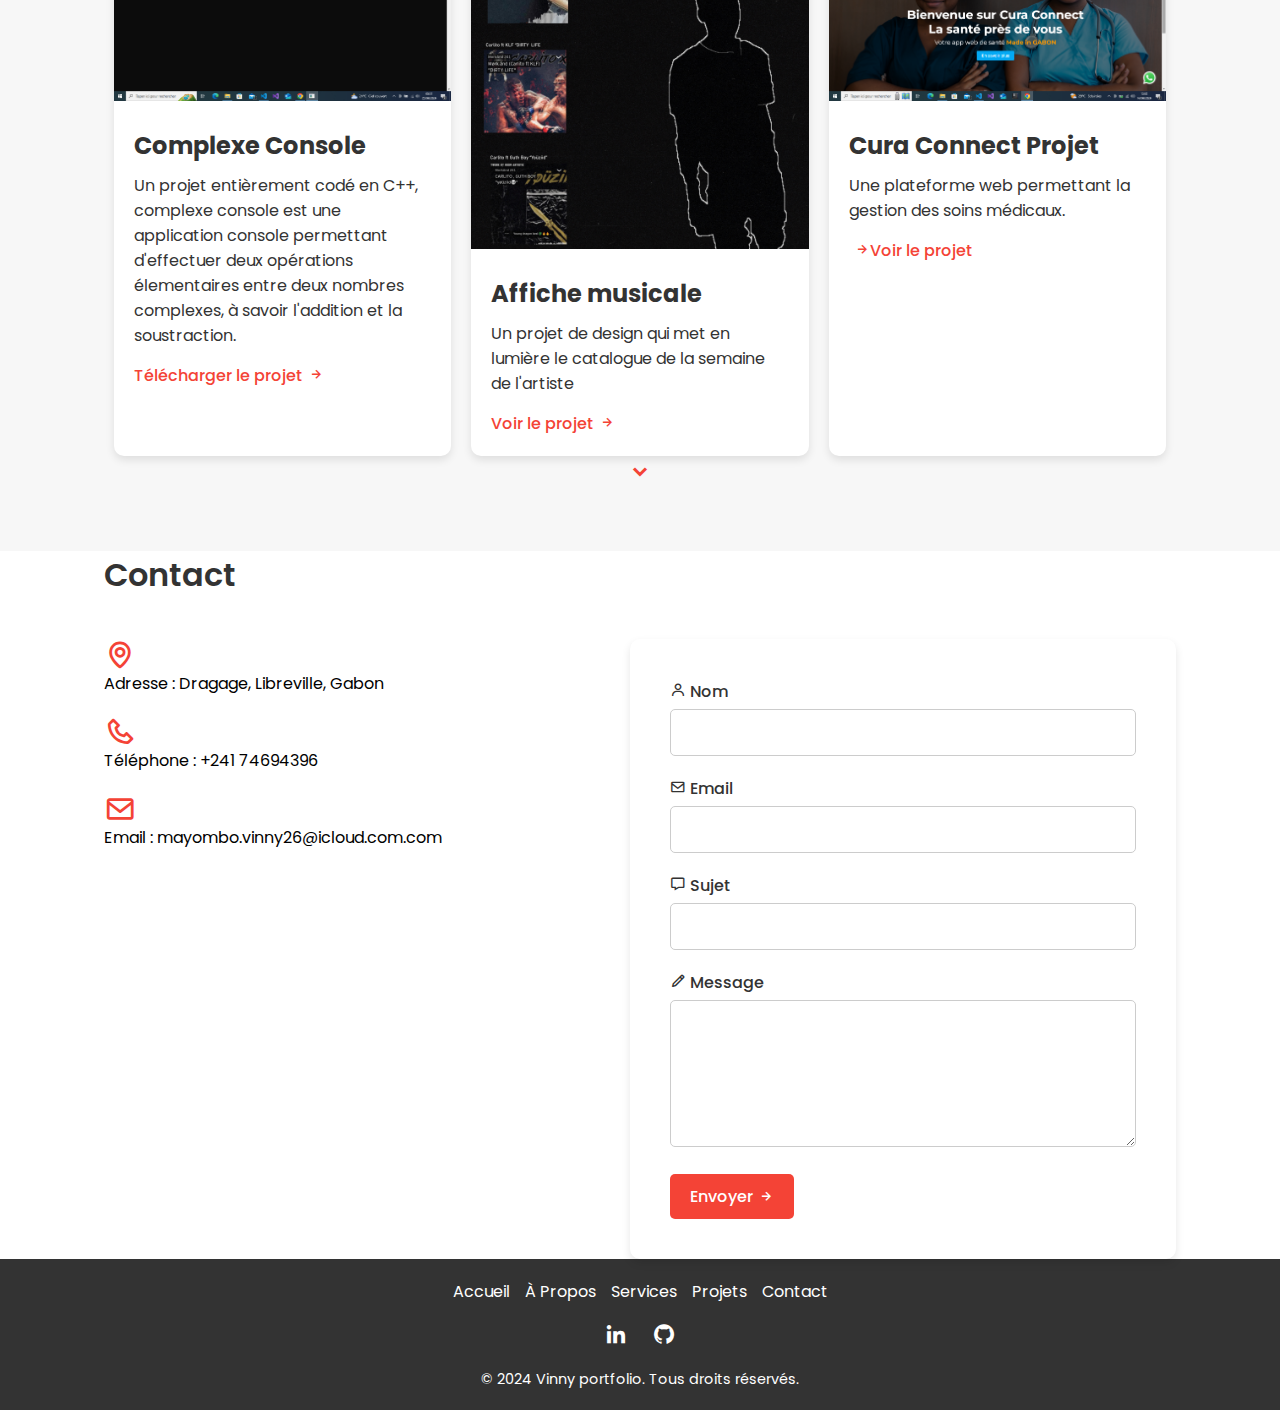
==== commit 51070207: "saves changes again" ====
--- a/index.html
+++ b/index.html
@@ -147,6 +147,13 @@
                 <h3>Data Analysis</h3>
                 <p>Analyse de données pour aider à la prise de décisions stratégiques basées sur les données.</p>
             </div>
+
+
+            <div class="service-item">
+                <i class='bx bx-chip'></i>
+                <h3>AI Générative</h3>
+                <p>Conception et intégration de chatbox intelligents sur-mesure selon vos besoins.</p>
+            </div>
         </div>
         <a href="#projets" class="scroll-down-btn"><i class='bx bxs-chevron-down'></i></a>
     </div>
@@ -188,7 +195,7 @@
                 <img src="Img/Capture d’écran (136).png" alt="Project 2">
                 <div class="project-info">
                     <h3>Complexe Console</h3>
-                    <p>Un projet entièrement codé en C++, complexe console est une application console permettant d'effectuer deux opérations élementaires entre deux nombres complexes, à savoir l'addition et la soustraction de deux nombres complexes.</p>
+                    <p>Un projet entièrement codé en C++, complexe console est une application console permettant d'effectuer deux opérations élementaires entre deux nombres complexes, à savoir l'addition et la soustraction.</p>
                     <a href="Algo Nombres complexes.zip" class="project-link">Télécharger le projet<i class='bx bx-right-arrow-alt'></i></a>
                 </div>
             </div>
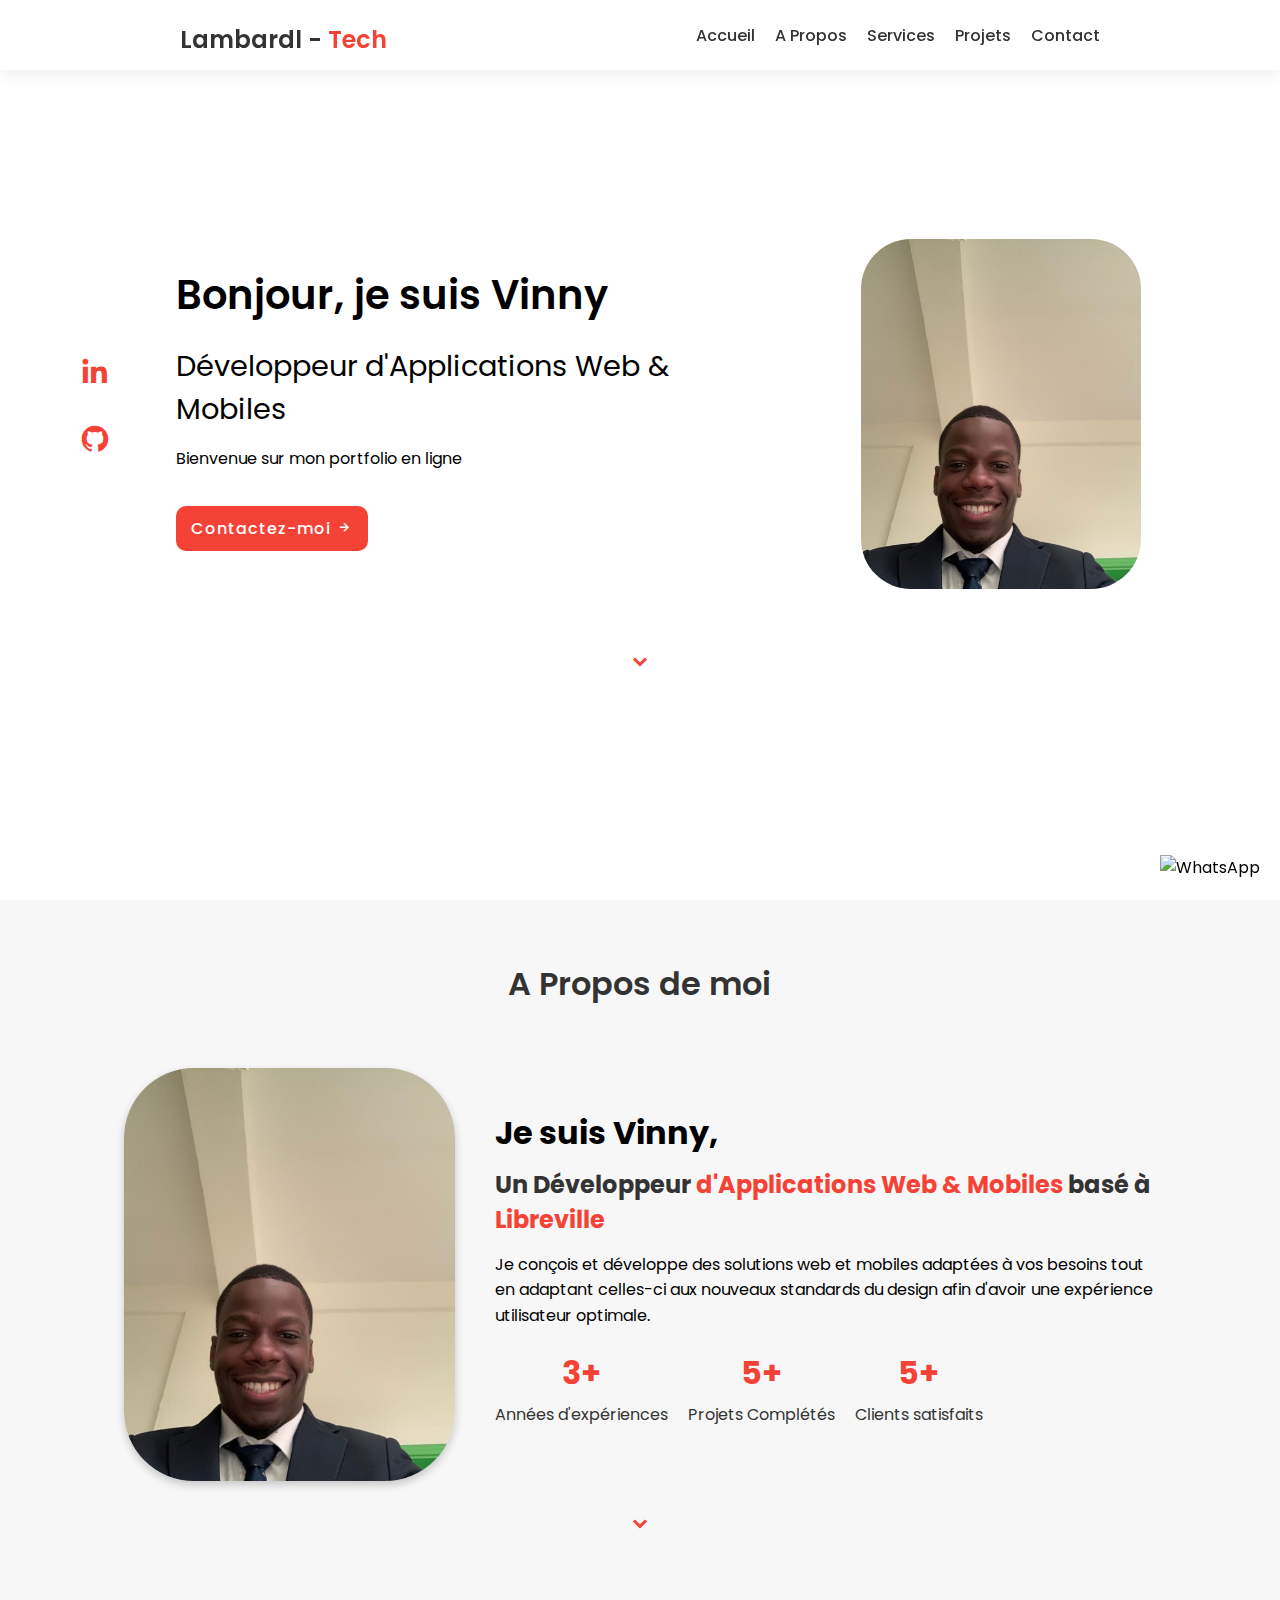
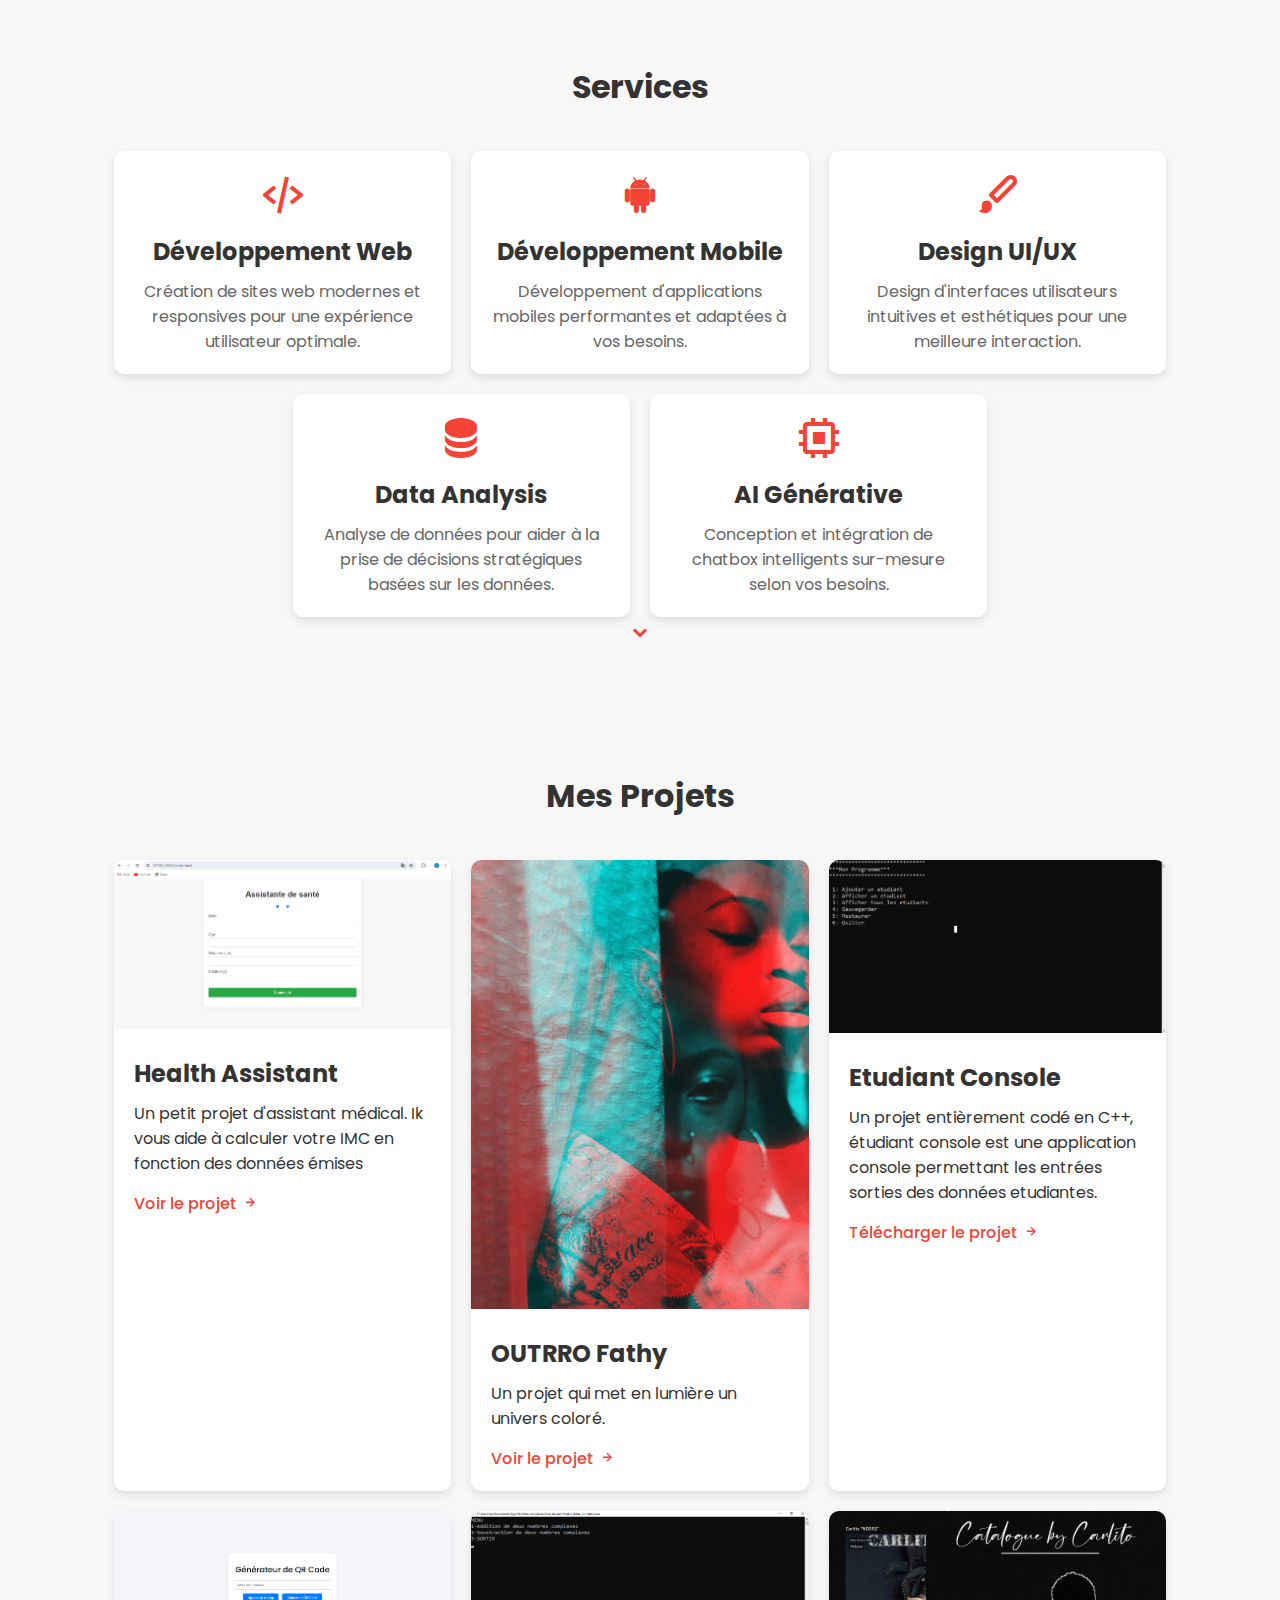
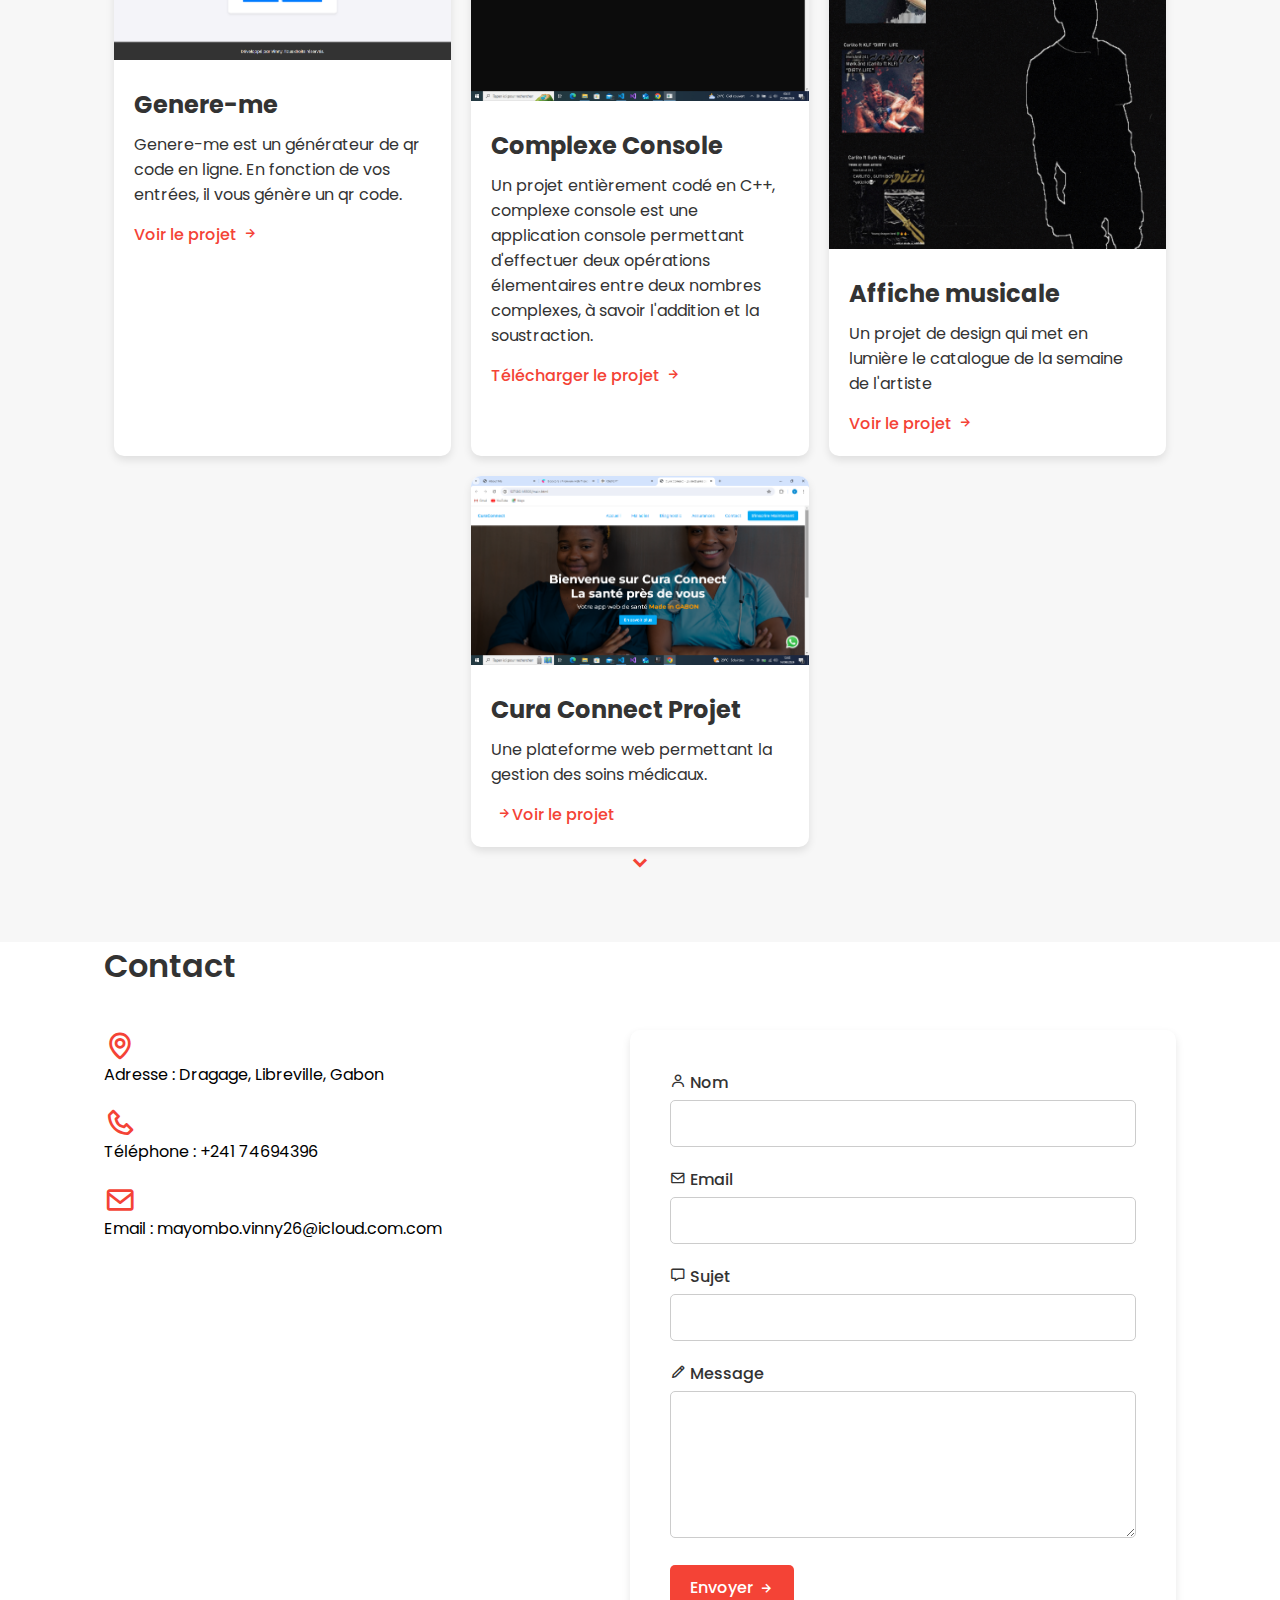
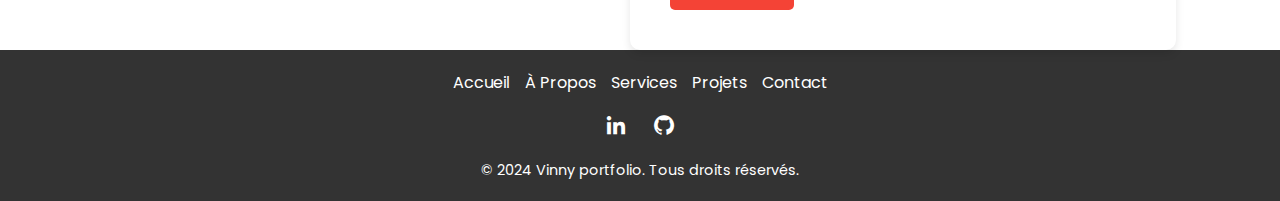
==== commit 2116d735: "modified website" ====
--- a/index.html
+++ b/index.html
@@ -188,6 +188,15 @@
                     <h3>Etudiant Console</h3>
                     <p>Un projet entièrement codé en C++, étudiant console est une application console permettant les entrées sorties des données etudiantes.</p>
                     <a href="Etudiant_console.zip" class="project-link">Télécharger le projet<i class='bx bx-right-arrow-alt'></i></a>
+                </div>
+            </div>
+
+            <div class="project-item">
+                <img src="Img/Capture d’écran (137).png" alt="Project 2">
+                <div class="project-info">
+                    <h3>Genere-me</h3>
+                    <p>Genere-me est un générateur de qr code en ligne. En fonction de vos entrées, il vous génère un qr code.</p>
+                    <a href="https://genere-me.netlify.app/"class="project-link">Voir le projet<i class='bx bx-right-arrow-alt'></i></a>
                 </div>
             </div>
 
@@ -309,3 +318,4 @@
 </body>
 </html>
 
+
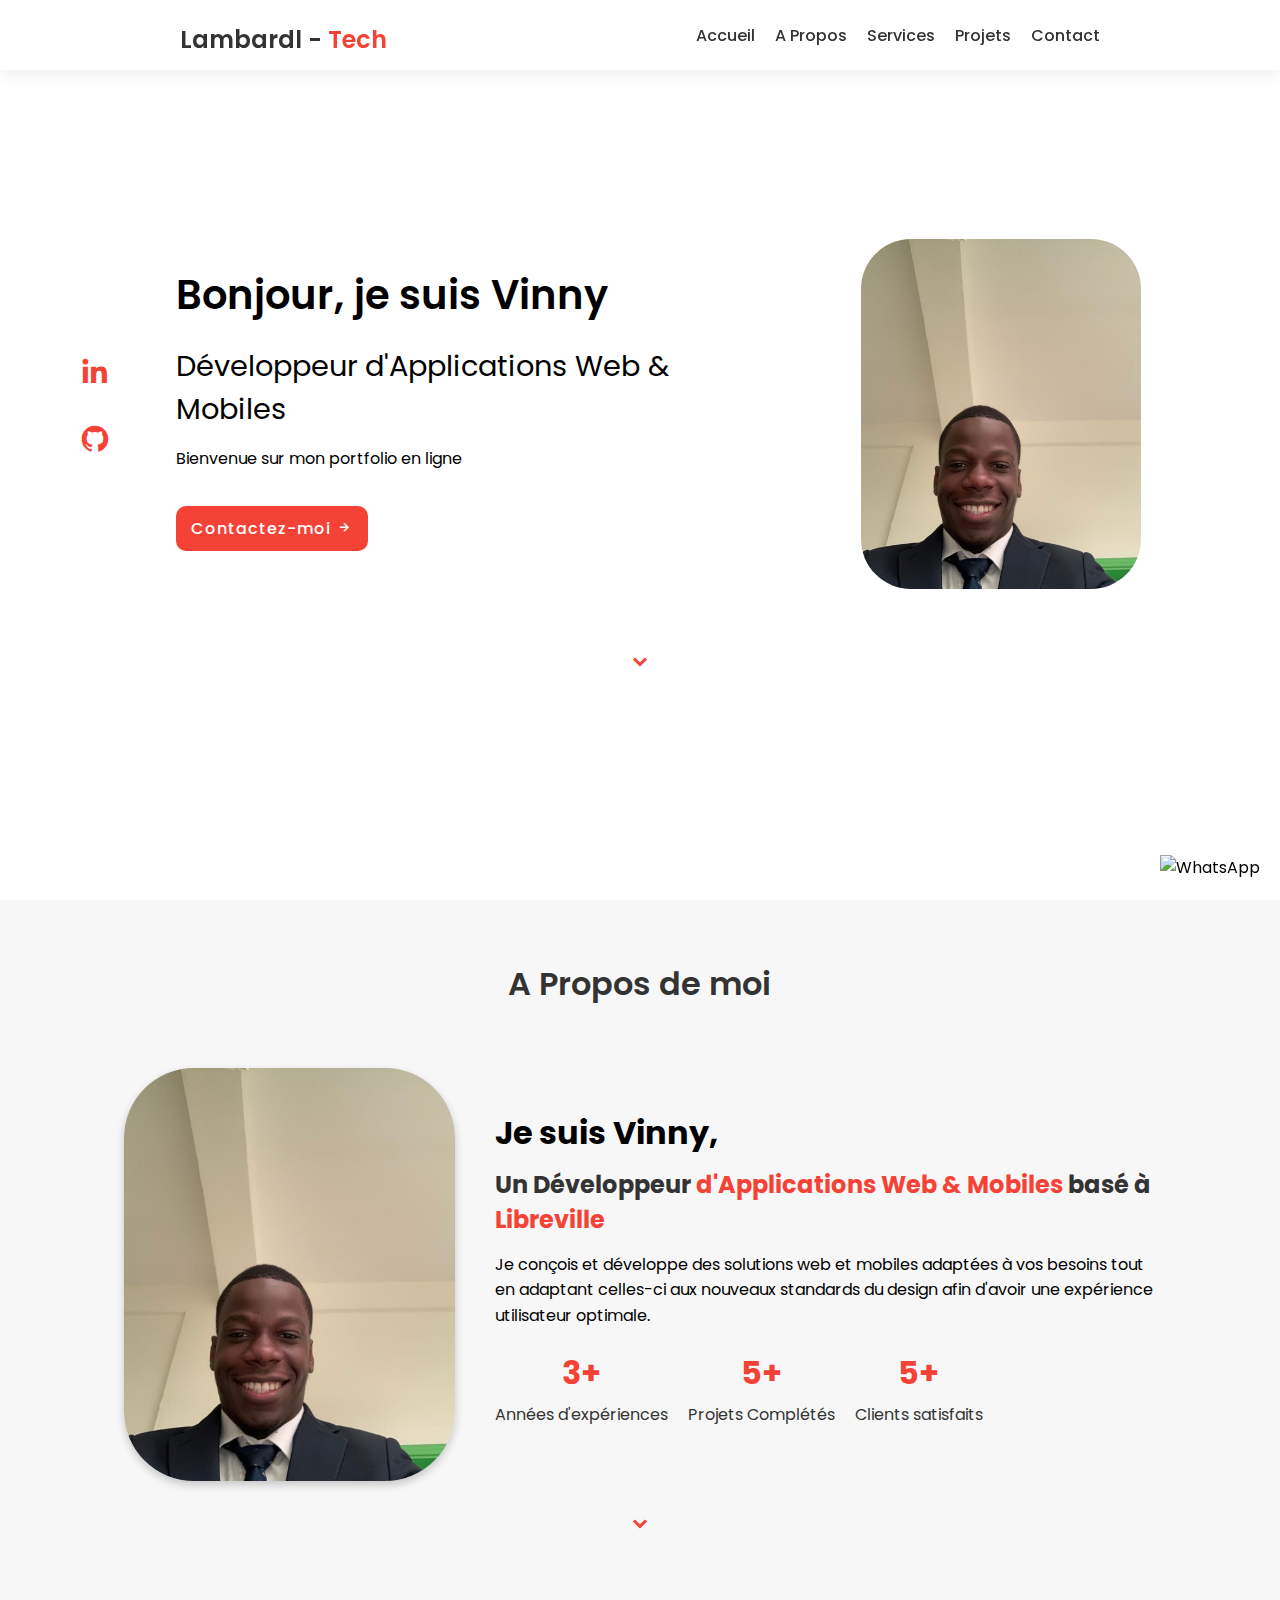
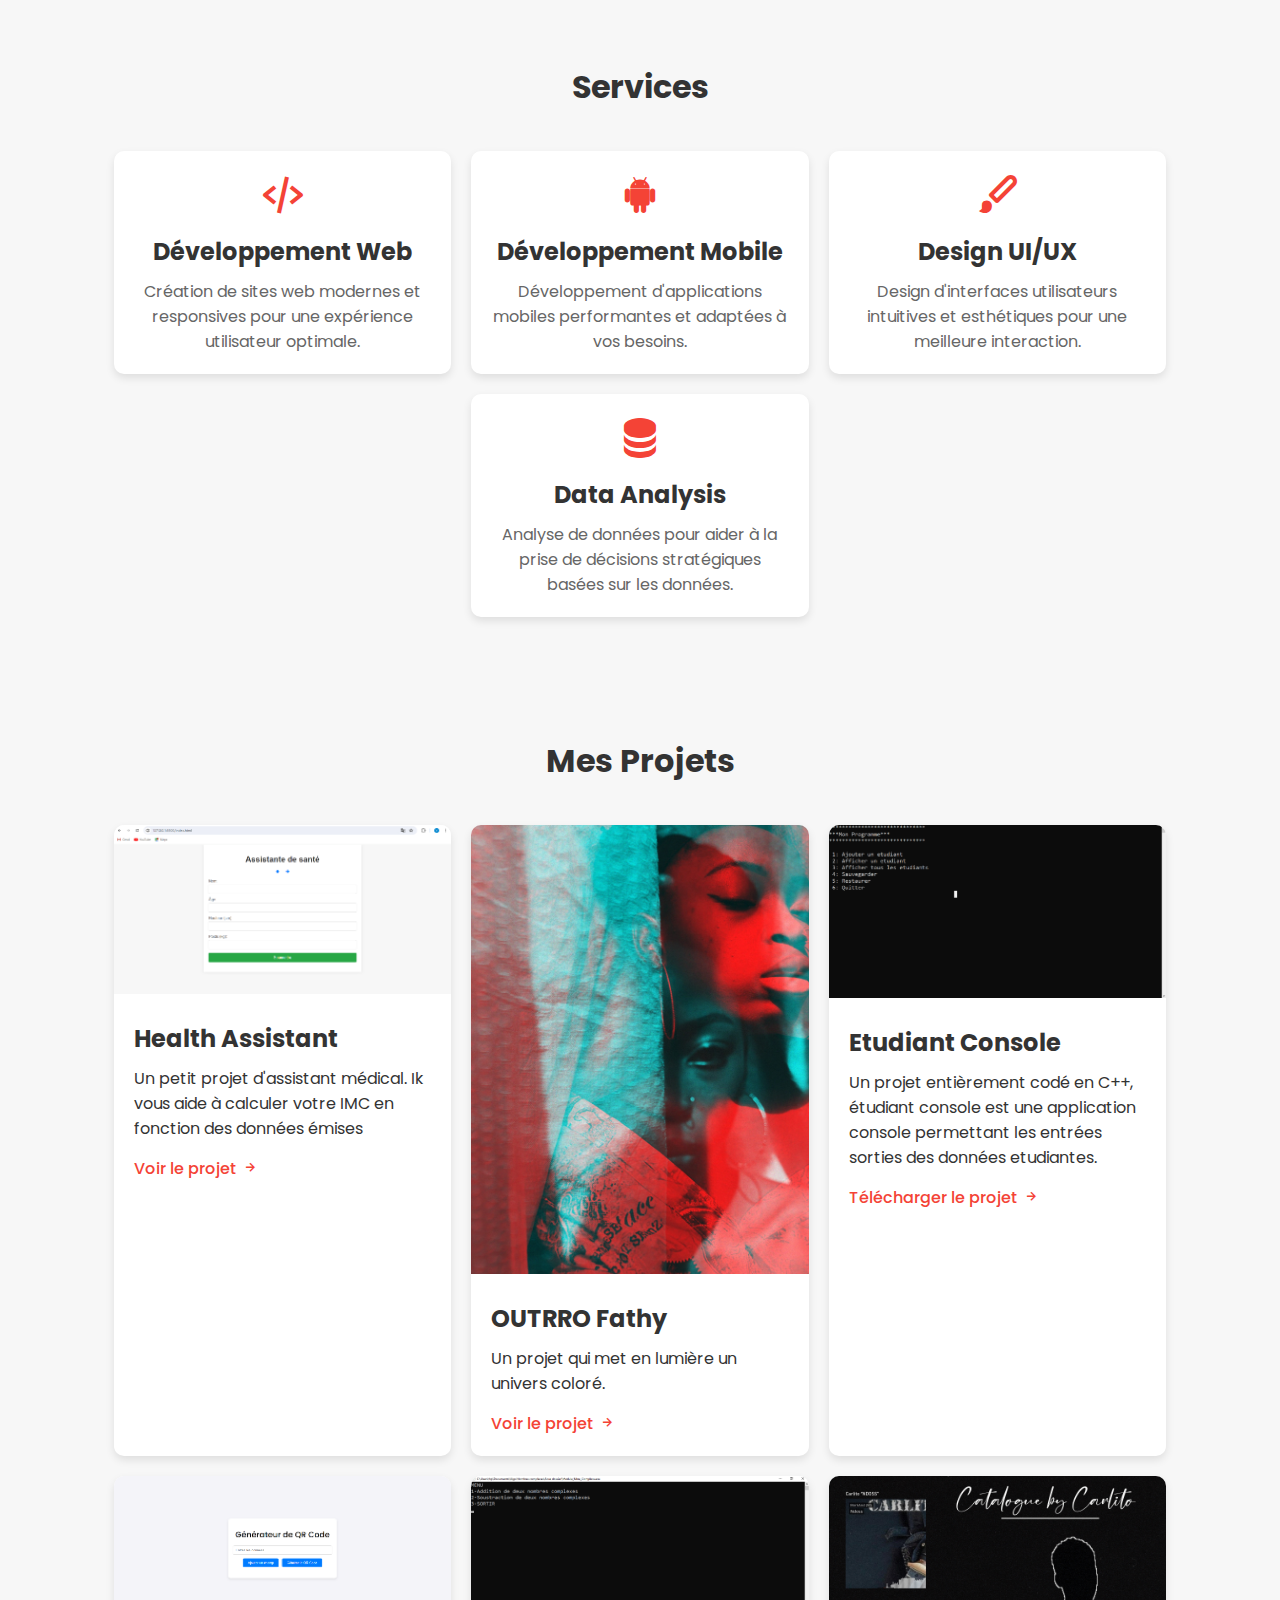
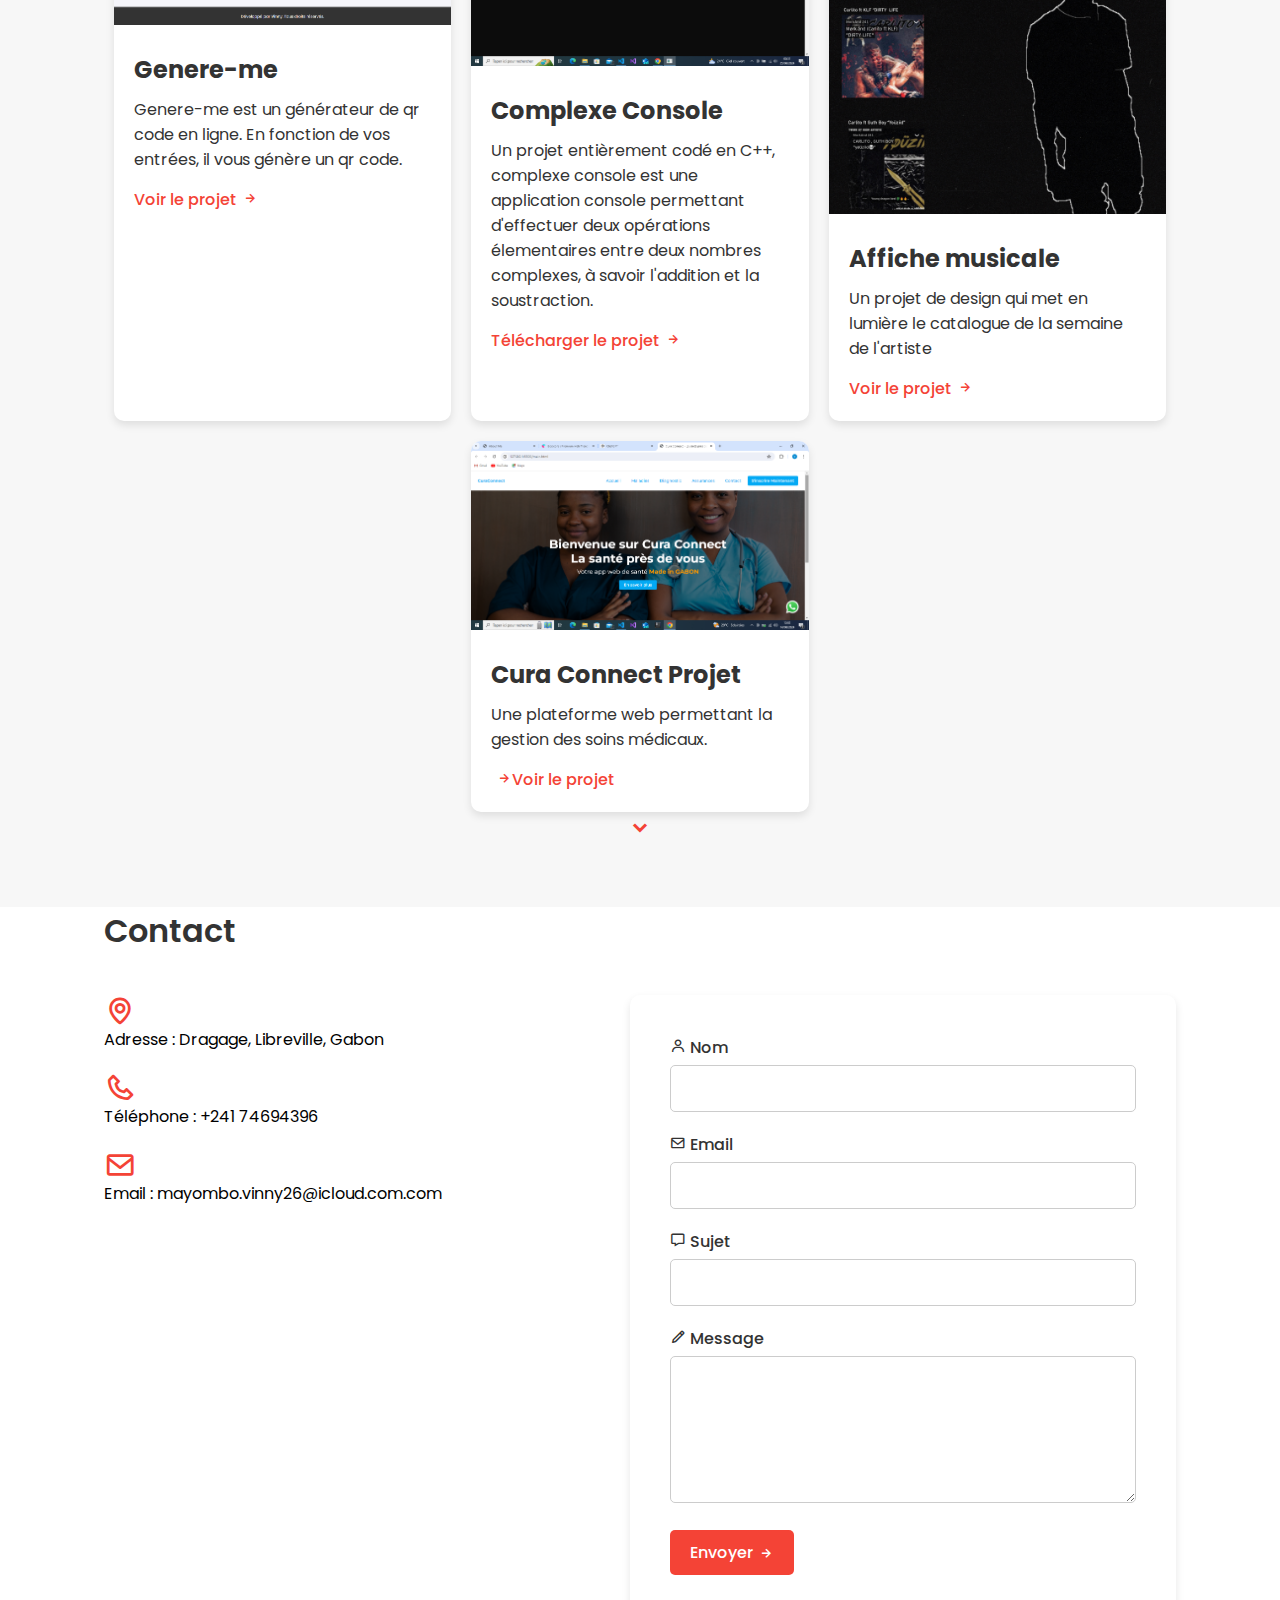
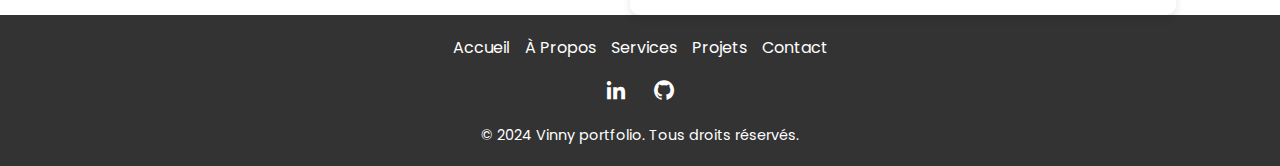
==== commit 9267c3bb: "new changes" ====
--- a/index.html
+++ b/index.html
@@ -149,13 +149,7 @@
             </div>
 
 
-            <div class="service-item">
-                <i class='bx bx-chip'></i>
-                <h3>AI Générative</h3>
-                <p>Conception et intégration de chatbox intelligents sur-mesure selon vos besoins.</p>
-            </div>
-        </div>
-        <a href="#projets" class="scroll-down-btn"><i class='bx bxs-chevron-down'></i></a>
+           
     </div>
 </section>
 <!--Section services end-->
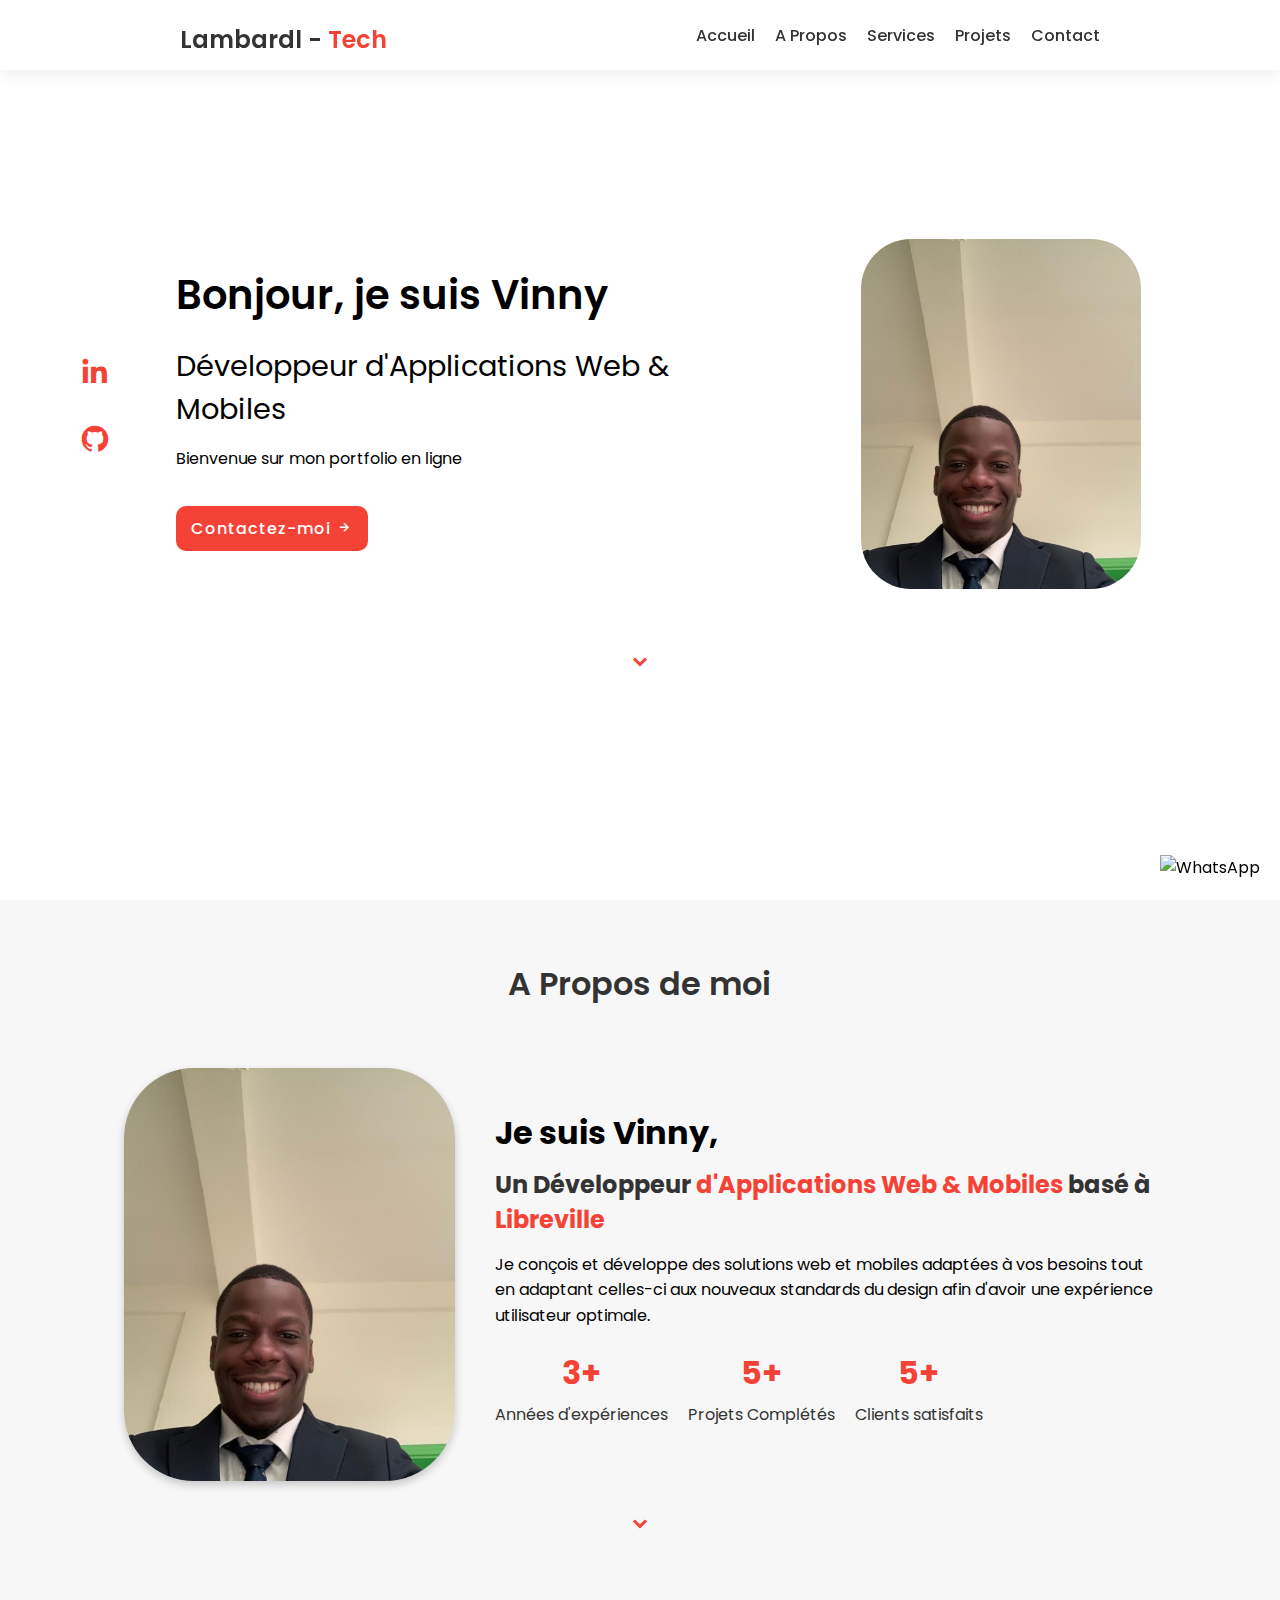
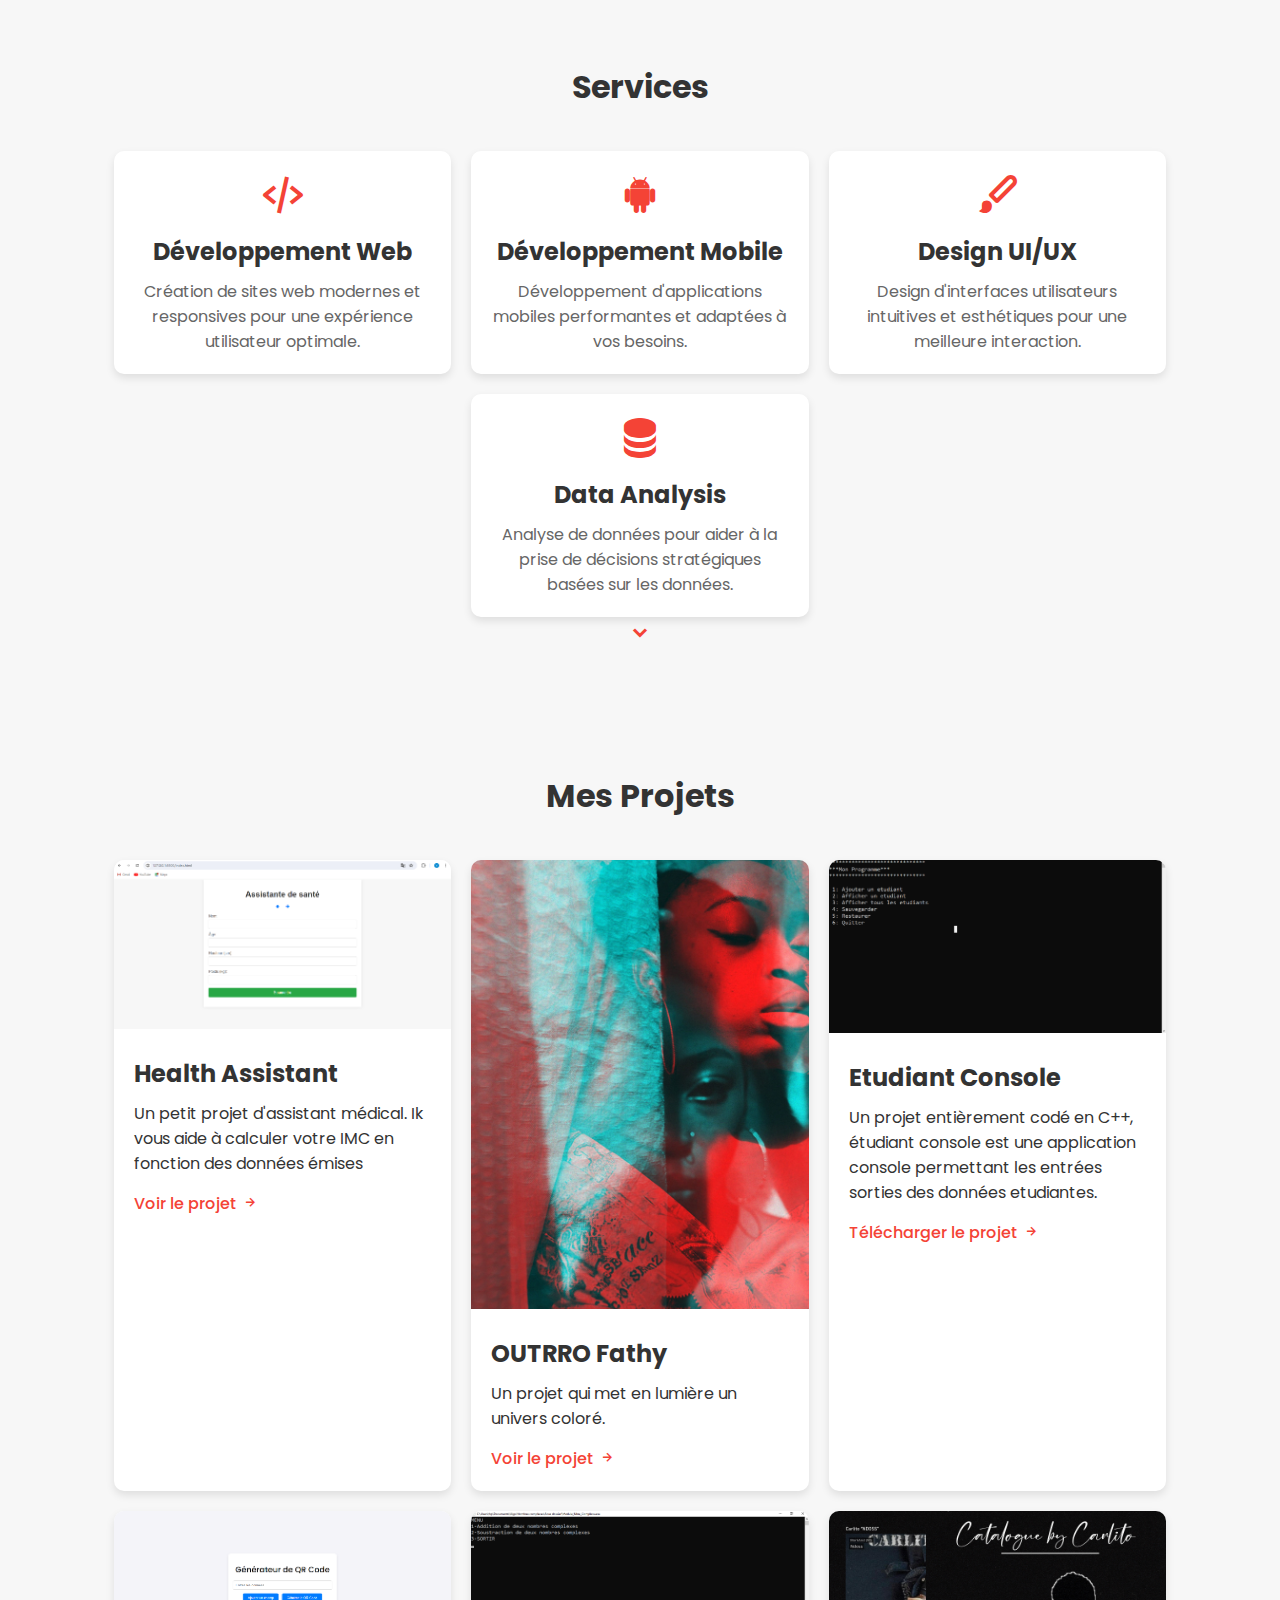
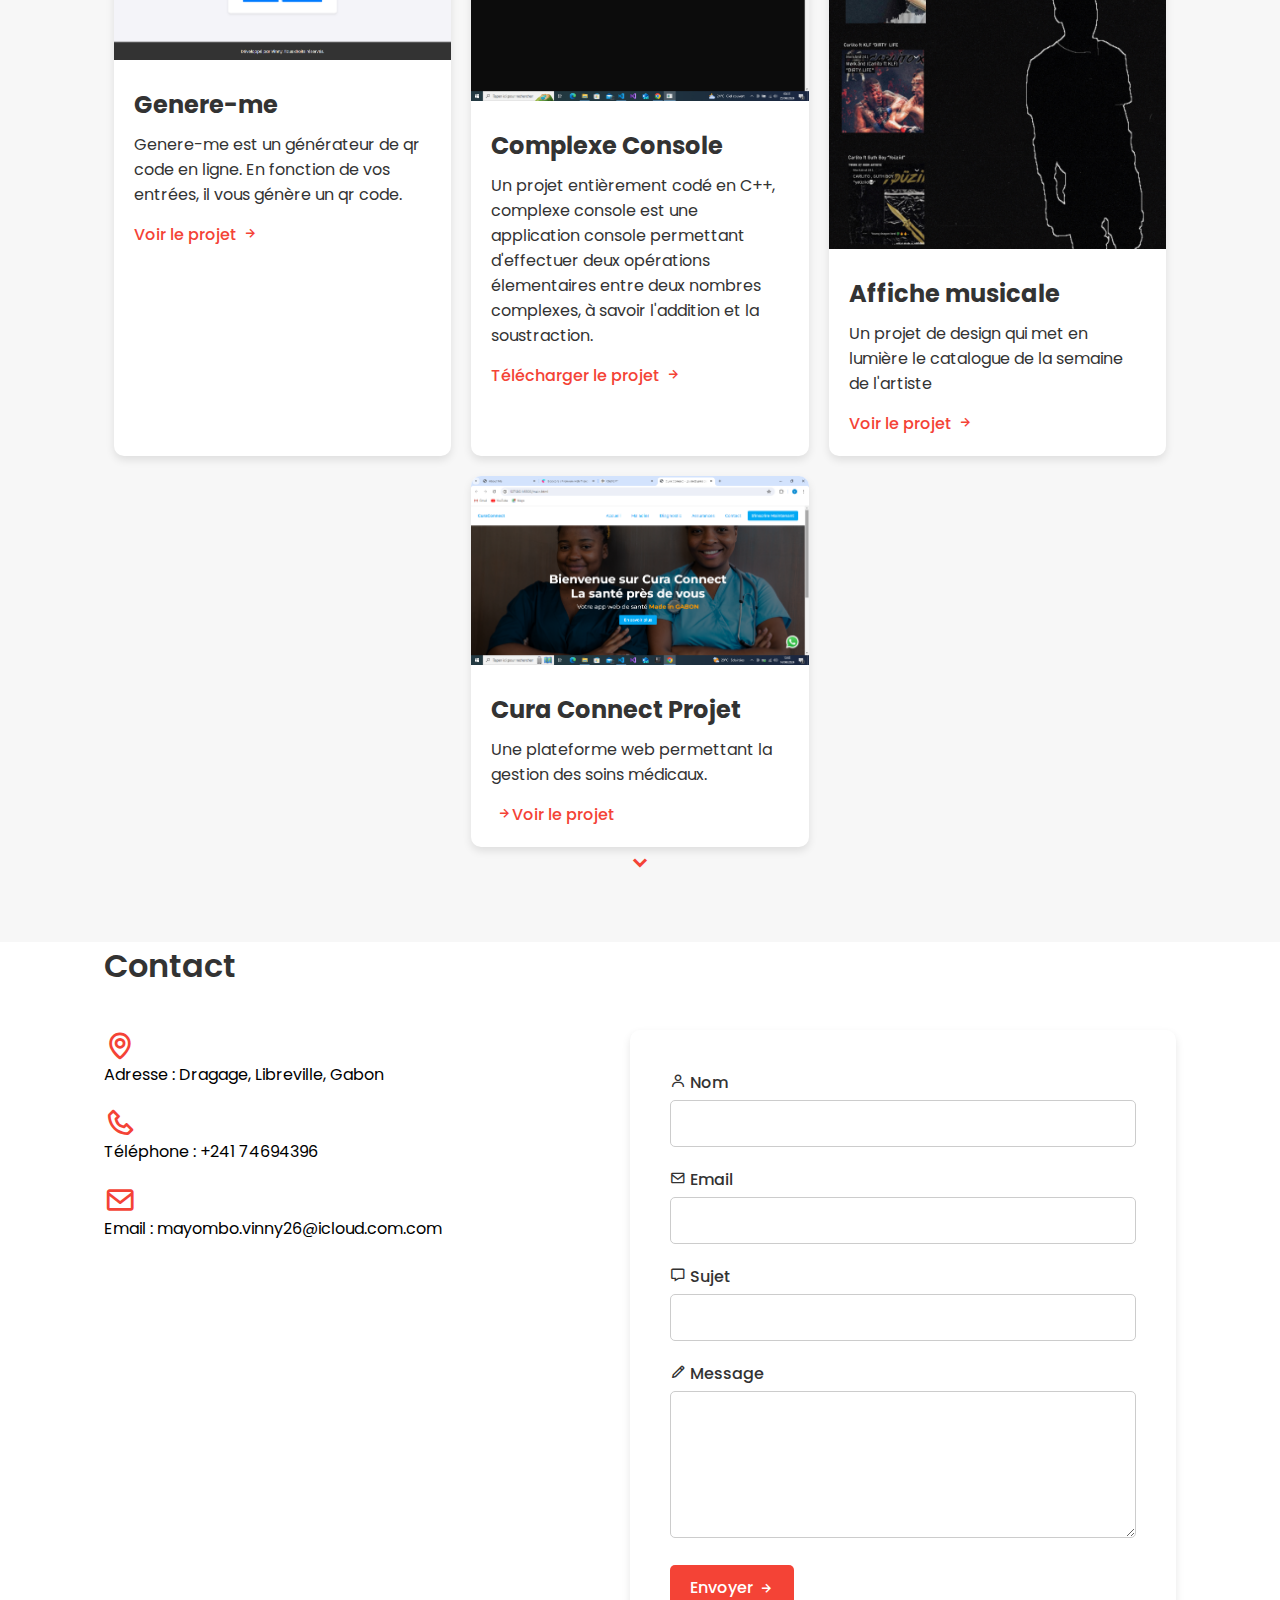
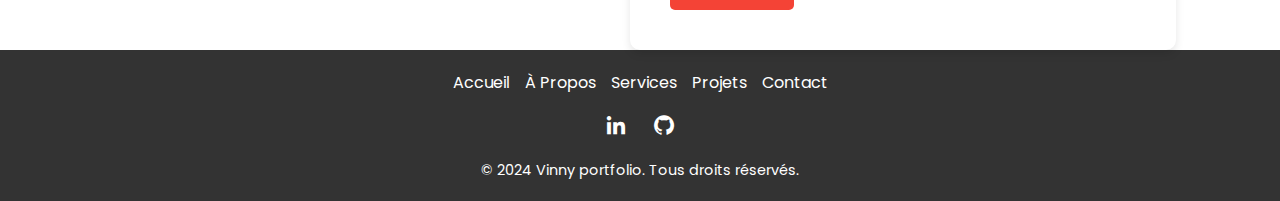
==== commit 3db79032: "changes" ====
--- a/index.html
+++ b/index.html
@@ -151,6 +151,9 @@
 
            
     </div>
+
+    <a href="#contact" class="scroll-down-btn"><i class='bx bxs-chevron-down'></i></a>
+
 </section>
 <!--Section services end-->
 
